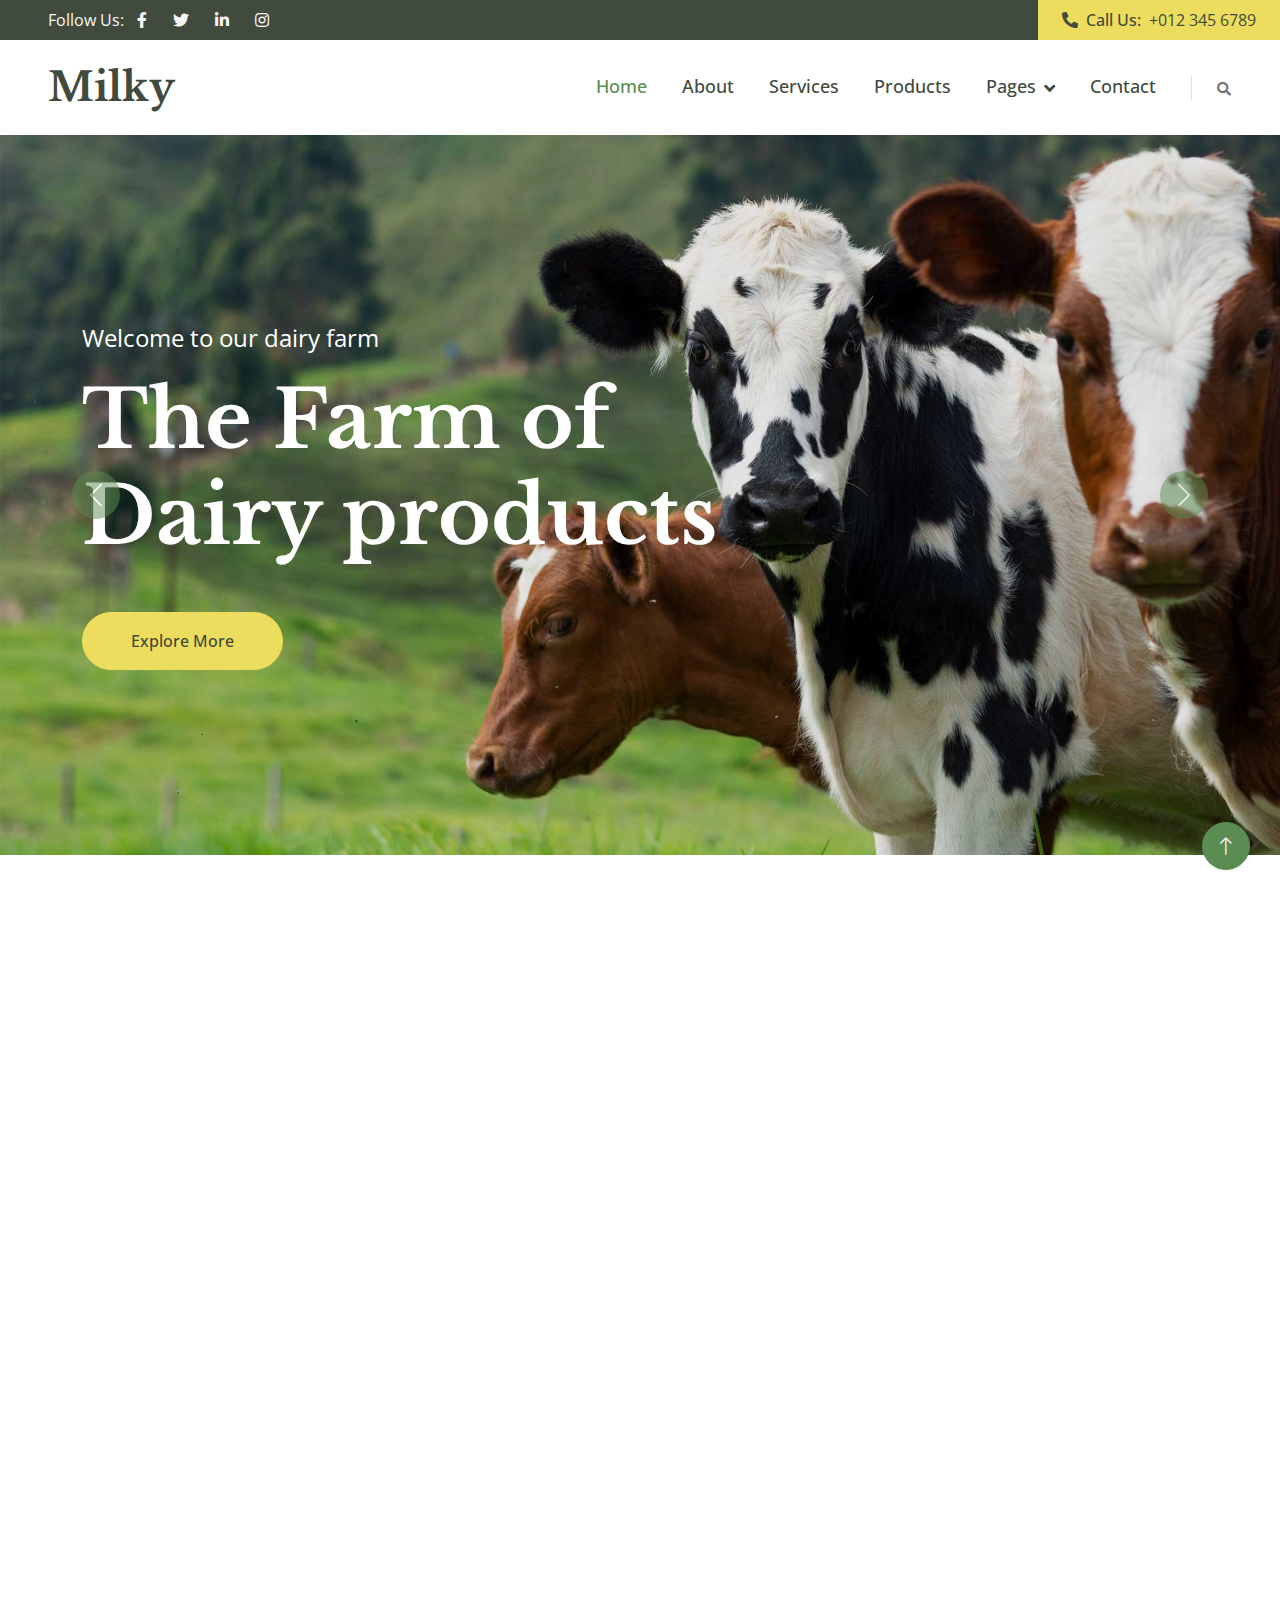
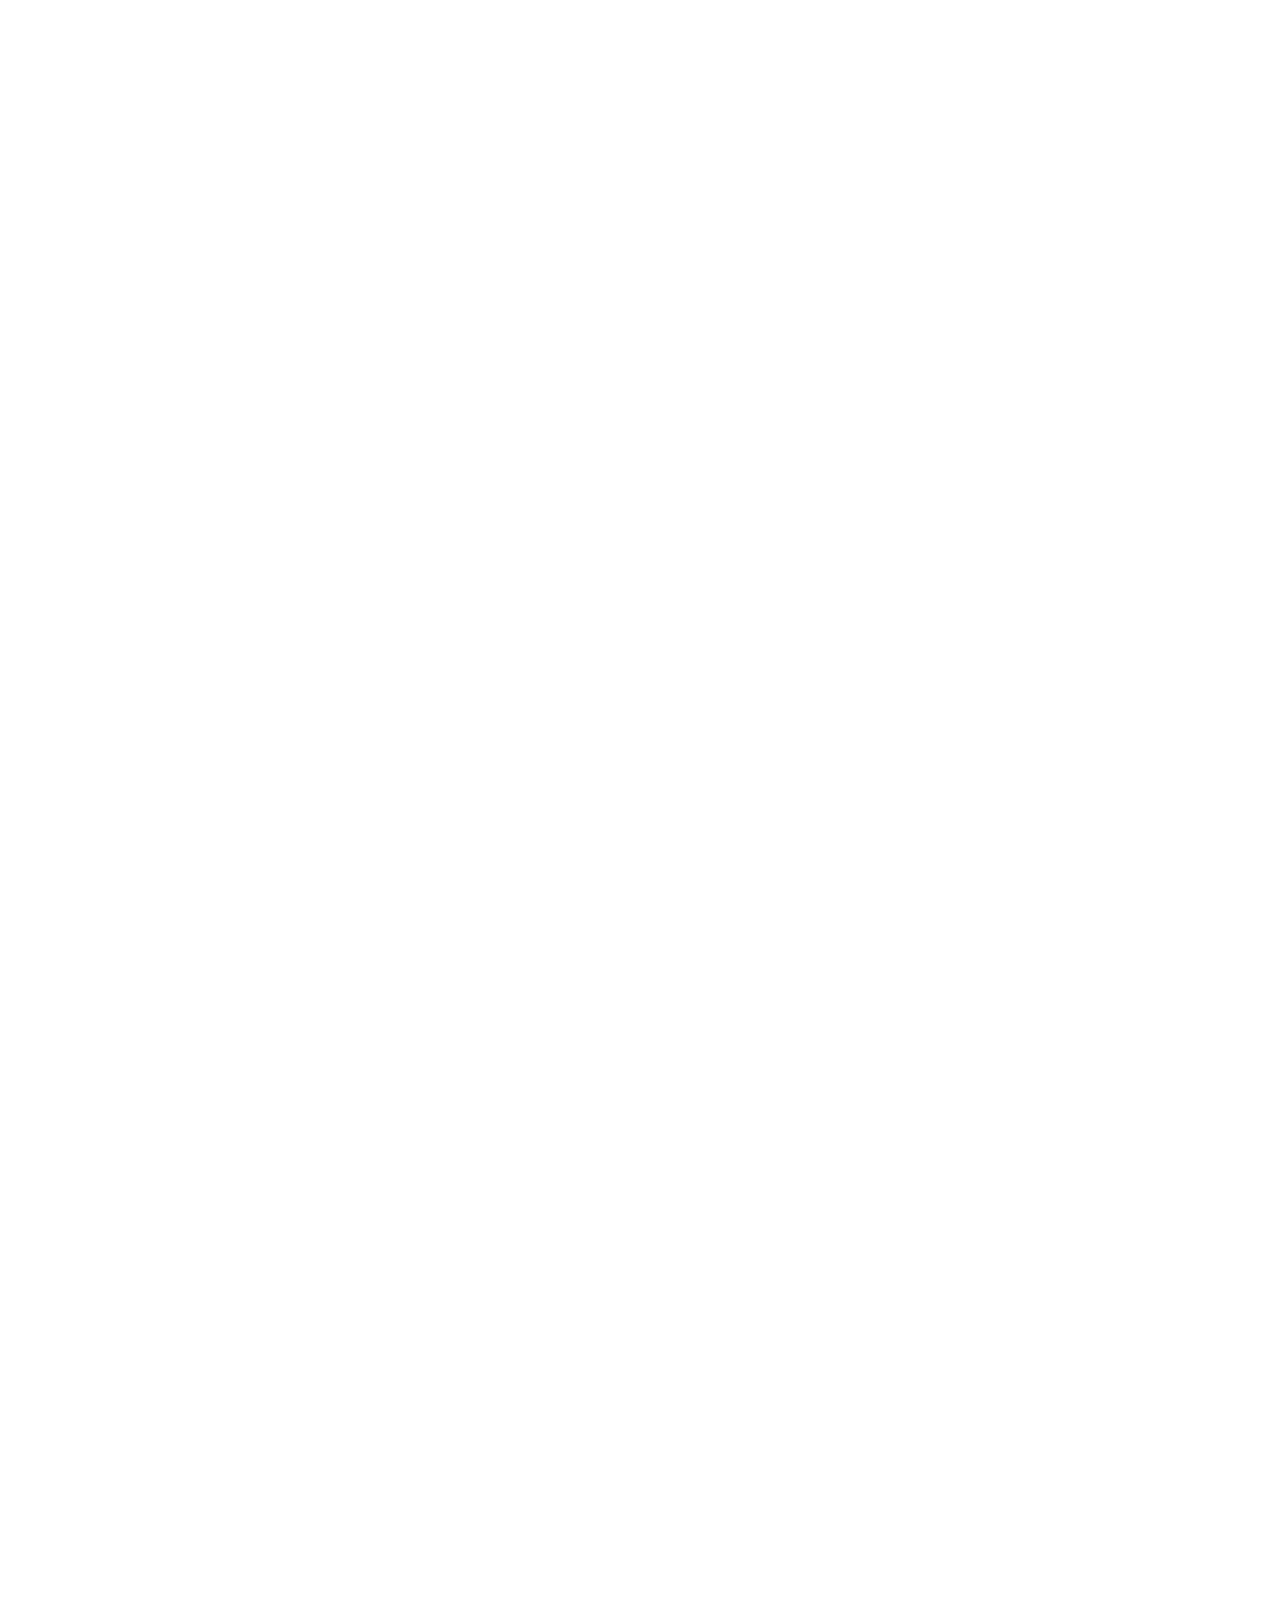
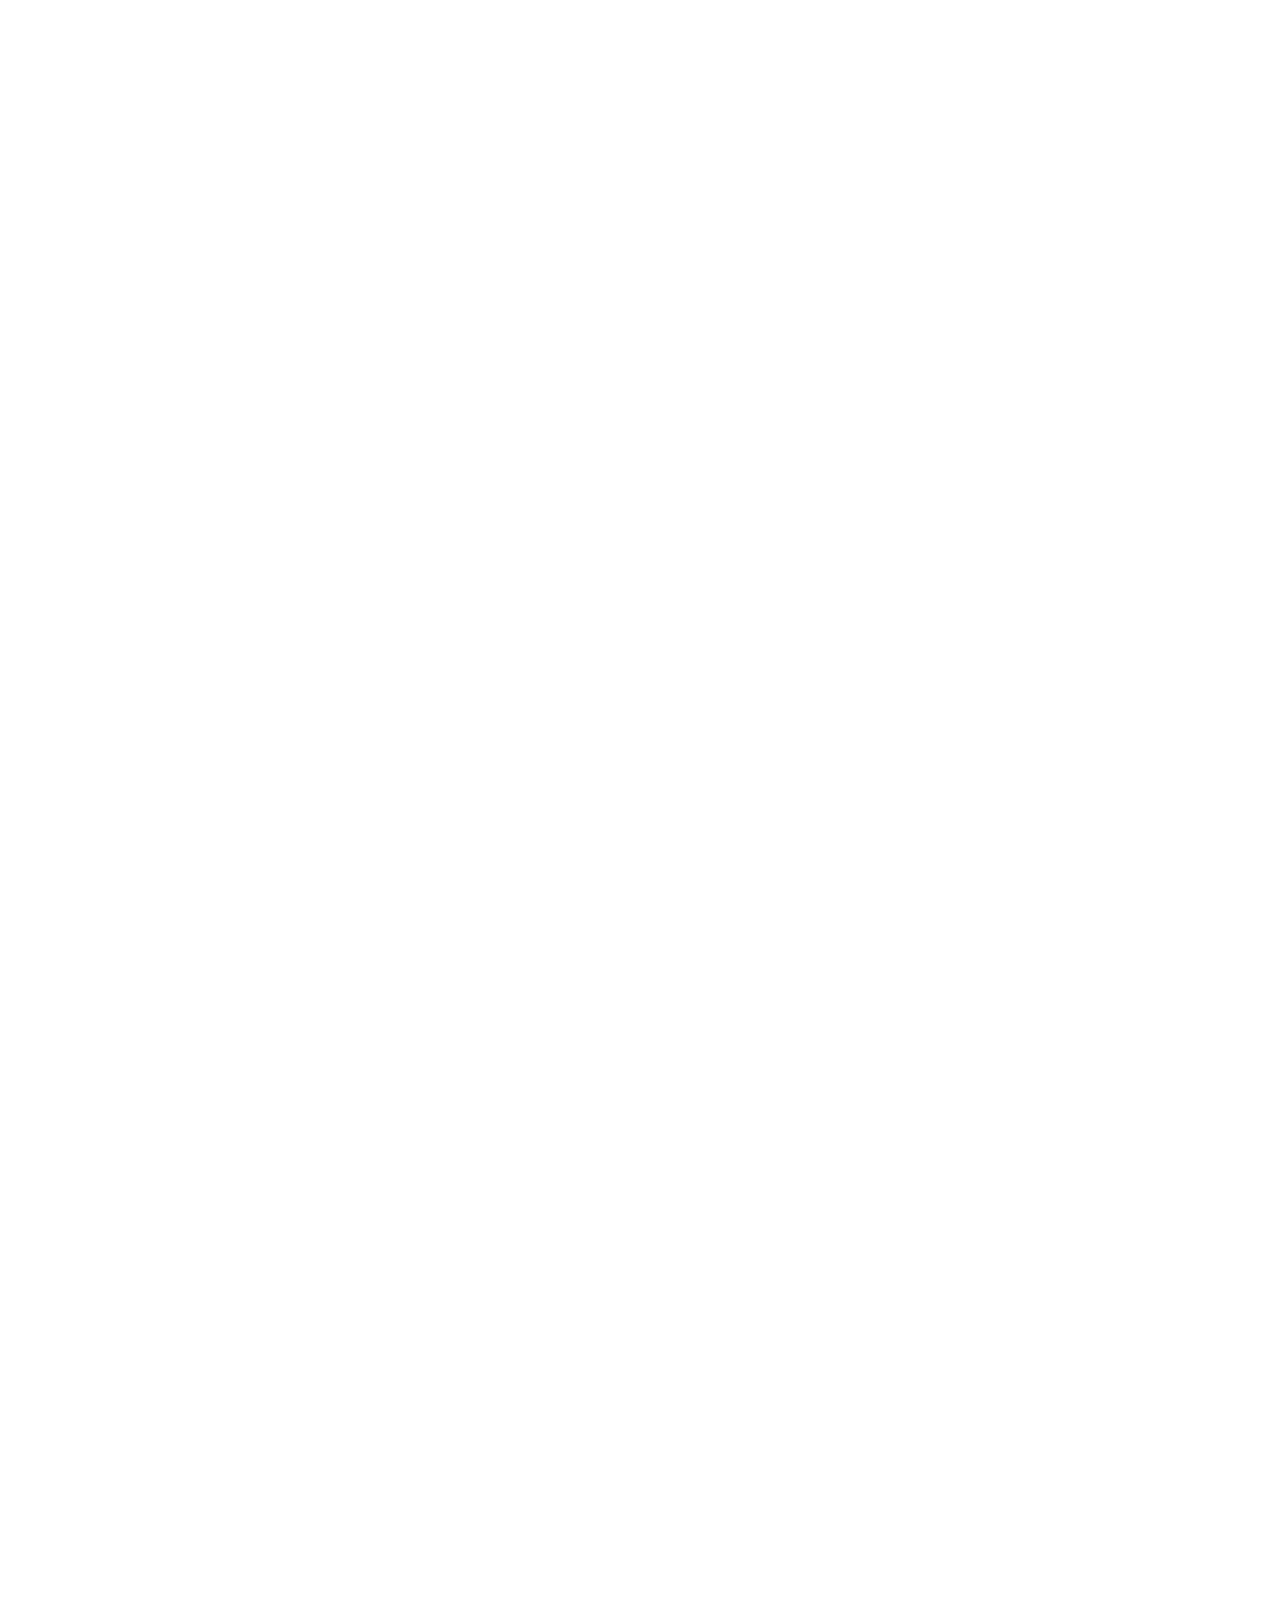
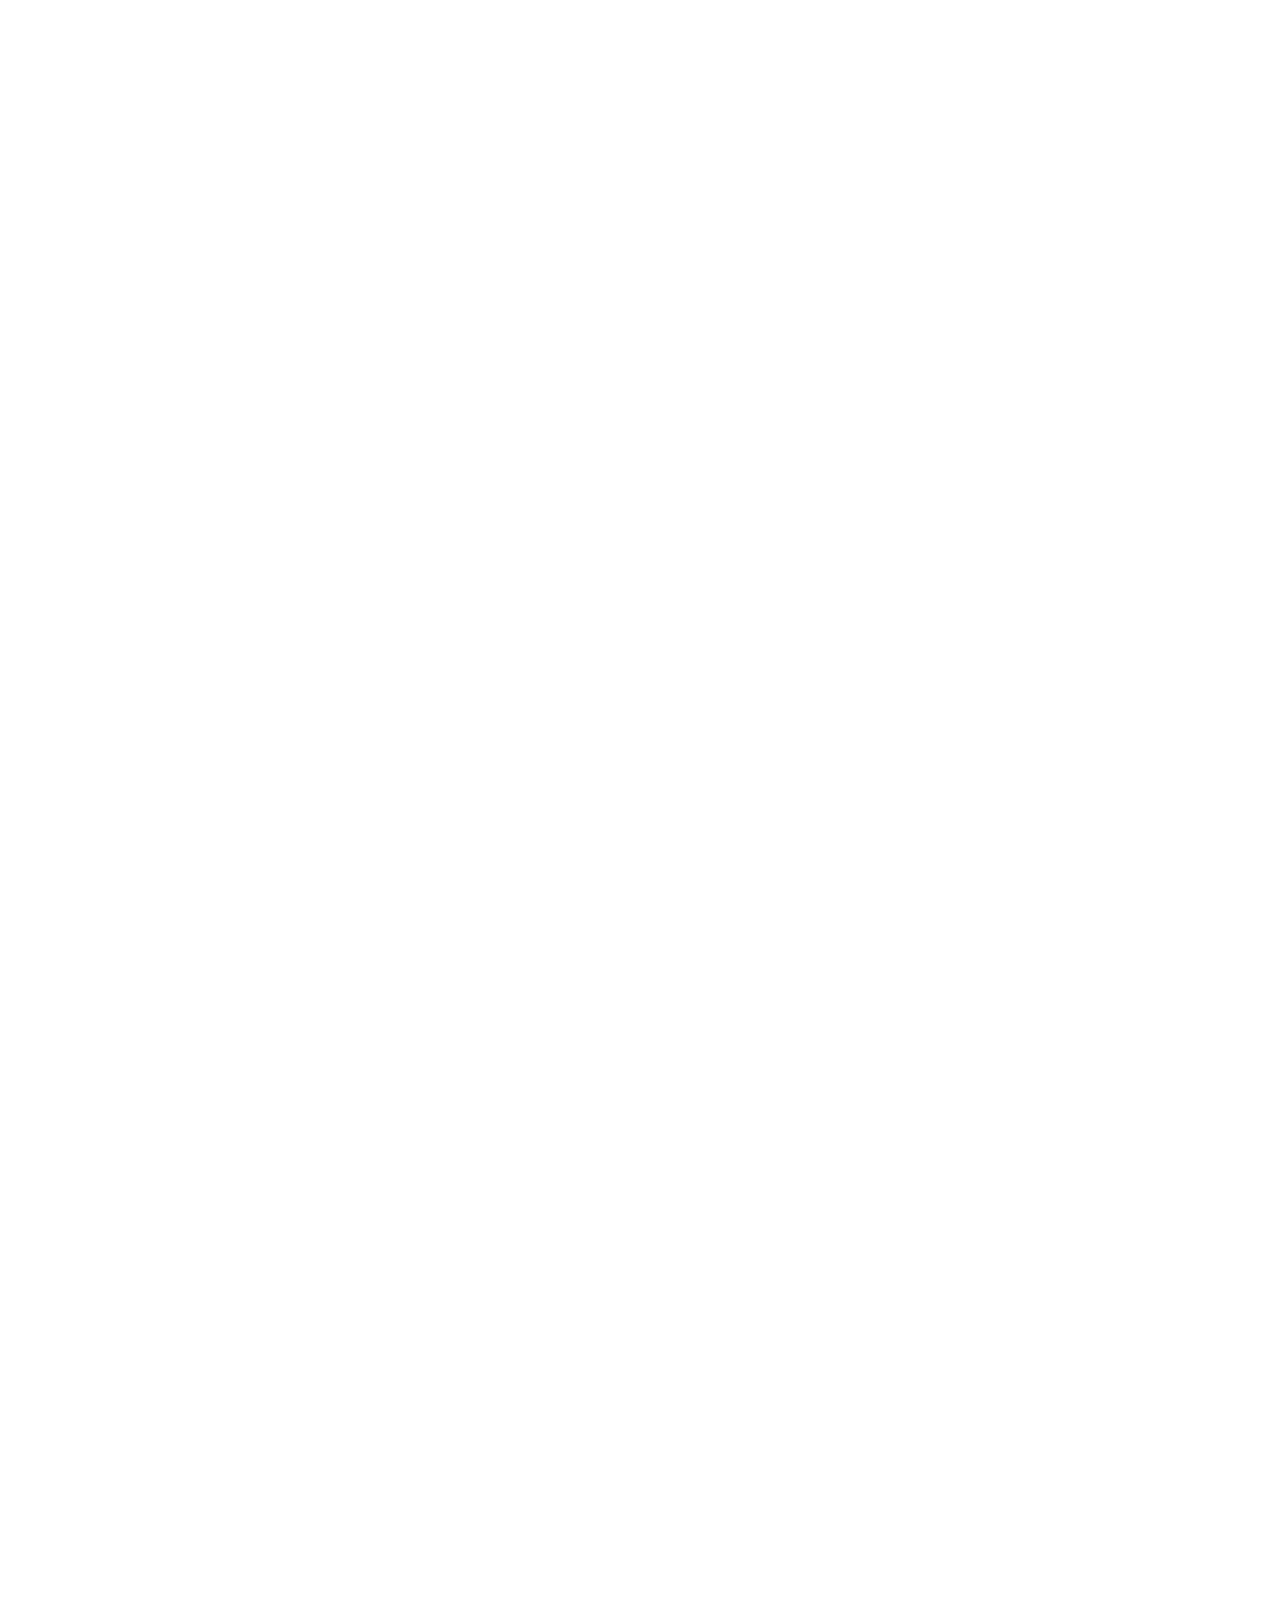
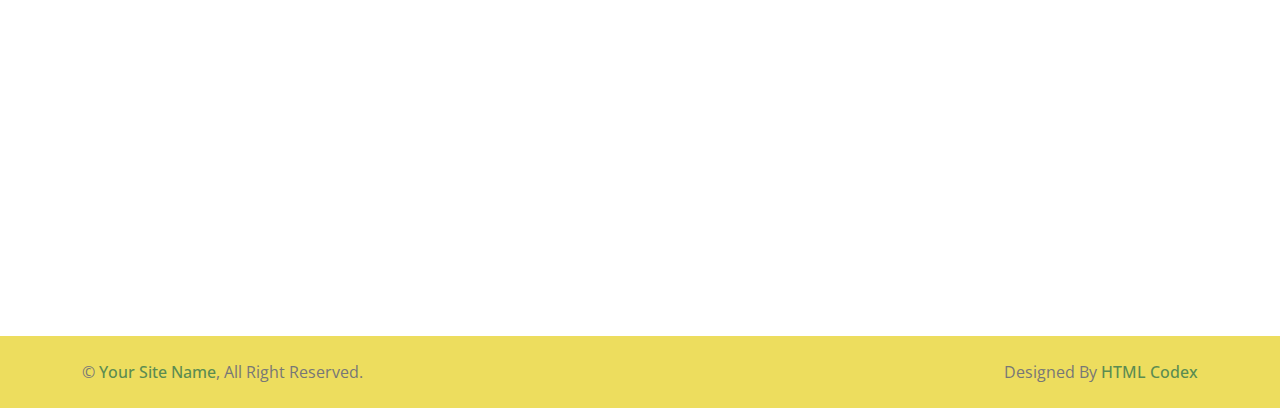
==== index.html @ a538cbe5 "Added all pages" ====
<!DOCTYPE html>
<html lang="en">

<head>
    <meta charset="utf-8">
    <title>Milky - Dairy Website Template</title>
    <meta content="width=device-width, initial-scale=1.0" name="viewport">
    <meta content="" name="keywords">
    <meta content="" name="description">

    <!-- Favicon -->
    <link href="img/favicon.ico" rel="icon">

    <!-- Google Web Fonts -->
    <link rel="preconnect" href="https://fonts.googleapis.com">
    <link rel="preconnect" href="https://fonts.gstatic.com" crossorigin>
    <link href="https://fonts.googleapis.com/css2?family=Libre+Baskerville:wght@700&family=Open+Sans:wght@400;500;600&display=swap" rel="stylesheet">   

    <!-- Icon Font Stylesheet -->
    <link href="https://cdnjs.cloudflare.com/ajax/libs/font-awesome/5.10.0/css/all.min.css" rel="stylesheet">
    <link href="https://cdn.jsdelivr.net/npm/bootstrap-icons@1.4.1/font/bootstrap-icons.css" rel="stylesheet">

    <!-- Libraries Stylesheet -->
    <link href="lib/animate/animate.min.css" rel="stylesheet">
    <link href="lib/owlcarousel/assets/owl.carousel.min.css" rel="stylesheet">
    <link href="lib/lightbox/css/lightbox.min.css" rel="stylesheet">

    <!-- Customized Bootstrap Stylesheet -->
    <link href="css/bootstrap.min.css" rel="stylesheet">

    <!-- Template Stylesheet -->
    <link href="css/style.css" rel="stylesheet">
</head>

<body>
    <!-- Spinner Start -->
    <div id="spinner" class="show bg-white position-fixed translate-middle w-100 vh-100 top-50 start-50 d-flex align-items-center justify-content-center">
        <div class="spinner-border text-primary" role="status" style="width: 3rem; height: 3rem;"></div>
    </div>
    <!-- Spinner End -->


    <!-- Topbar Start -->
    <div class="container-fluid bg-dark px-0">
        <div class="row g-0 d-none d-lg-flex">
            <div class="col-lg-6 ps-5 text-start">
                <div class="h-100 d-inline-flex align-items-center text-light">
                    <span>Follow Us:</span>
                    <a class="btn btn-link text-light" href=""><i class="fab fa-facebook-f"></i></a>
                    <a class="btn btn-link text-light" href=""><i class="fab fa-twitter"></i></a>
                    <a class="btn btn-link text-light" href=""><i class="fab fa-linkedin-in"></i></a>
                    <a class="btn btn-link text-light" href=""><i class="fab fa-instagram"></i></a>
                </div>
            </div>
            <div class="col-lg-6 text-end">
                <div class="h-100 bg-secondary d-inline-flex align-items-center text-dark py-2 px-4">
                    <span class="me-2 fw-semi-bold"><i class="fa fa-phone-alt me-2"></i>Call Us:</span>
                    <span>+012 345 6789</span>
                </div>
            </div>
        </div>
    </div>
    <!-- Topbar End -->


    <!-- Navbar Start -->
    <nav class="navbar navbar-expand-lg bg-white navbar-light sticky-top px-4 px-lg-5">
        <a href="index.html" class="navbar-brand d-flex align-items-center">
            <h1 class="m-0">Milky</h1>
        </a>
        <button type="button" class="navbar-toggler me-0" data-bs-toggle="collapse" data-bs-target="#navbarCollapse">
            <span class="navbar-toggler-icon"></span>
        </button>
        <div class="collapse navbar-collapse" id="navbarCollapse">
            <div class="navbar-nav ms-auto p-4 p-lg-0">
                <a href="index.html" class="nav-item nav-link active">Home</a>
                <a href="about.html" class="nav-item nav-link">About</a>
                <a href="service.html" class="nav-item nav-link">Services</a>
                <a href="product.html" class="nav-item nav-link">Products</a>
                <div class="nav-item dropdown">
                    <a href="#" class="nav-link dropdown-toggle" data-bs-toggle="dropdown">Pages</a>
                    <div class="dropdown-menu bg-light m-0">
                        <a href="gallery.html" class="dropdown-item">Gallery</a>
                        <a href="feature.html" class="dropdown-item">Features</a>
                        <a href="team.html" class="dropdown-item">Our Team</a>
                        <a href="testimonial.html" class="dropdown-item">Testimonial</a>
                        <a href="404.html" class="dropdown-item">404 Page</a>
                    </div>
                </div>
                <a href="contact.html" class="nav-item nav-link">Contact</a>
            </div>
            <div class="border-start ps-4 d-none d-lg-block">
                <button type="button" class="btn btn-sm p-0"><i class="fa fa-search"></i></button>
            </div>
        </div>
    </nav>
    <!-- Navbar End -->


    <!-- Carousel Start -->
    <div class="container-fluid px-0 mb-5">
        <div id="header-carousel" class="carousel slide" data-bs-ride="carousel">
            <div class="carousel-inner">
                <div class="carousel-item active">
                    <img class="w-100" src="img/carousel-1.jpg" alt="Image">
                    <div class="carousel-caption">
                        <div class="container">
                            <div class="row justify-content-start">
                                <div class="col-lg-8 text-start">
                                    <p class="fs-4 text-white">Welcome to our dairy farm</p>
                                    <h1 class="display-1 text-white mb-5 animated slideInRight">The Farm of Dairy products</h1>
                                    <a href="" class="btn btn-secondary rounded-pill py-3 px-5 animated slideInRight">Explore More</a>
                                </div>
                            </div>
                        </div>
                    </div>
                </div>
                <div class="carousel-item">
                    <img class="w-100" src="img/carousel-2.jpg" alt="Image">
                    <div class="carousel-caption">
                        <div class="container">
                            <div class="row justify-content-end">
                                <div class="col-lg-8 text-end">
                                    <p class="fs-4 text-white">Welcome to our dairy farm</p>
                                    <h1 class="display-1 text-white mb-5 animated slideInRight">Best Organic Dairy Products</h1>
                                    <a href="" class="btn btn-secondary rounded-pill py-3 px-5 animated slideInLeft">Explore More</a>
                                </div>
                            </div>
                        </div>
                    </div>
                </div>
            </div>
            <button class="carousel-control-prev" type="button" data-bs-target="#header-carousel"
                data-bs-slide="prev">
                <span class="carousel-control-prev-icon" aria-hidden="true"></span>
                <span class="visually-hidden">Previous</span>
            </button>
            <button class="carousel-control-next" type="button" data-bs-target="#header-carousel"
                data-bs-slide="next">
                <span class="carousel-control-next-icon" aria-hidden="true"></span>
                <span class="visually-hidden">Next</span>
            </button>
        </div>
    </div>
    <!-- Carousel End -->


    <!-- About Start -->
    <div class="container-xxl py-5">
        <div class="container">
            <div class="row g-5 align-items-end">
                <div class="col-lg-6">
                    <div class="row g-2">
                        <div class="col-6 position-relative wow fadeIn" data-wow-delay="0.7s">
                            <div class="about-experience bg-secondary rounded">
                                <h1 class="display-1 mb-0">25</h1>
                                <small class="fs-5 fw-bold">Years Experience</small>
                            </div>
                        </div>
                        <div class="col-6 wow fadeIn" data-wow-delay="0.1s">
                            <img class="img-fluid rounded" src="img/service-1.jpg">
                        </div>
                        <div class="col-6 wow fadeIn" data-wow-delay="0.3s">
                            <img class="img-fluid rounded" src="img/service-2.jpg">
                        </div>
                        <div class="col-6 wow fadeIn" data-wow-delay="0.5s">
                            <img class="img-fluid rounded" src="img/service-3.jpg">
                        </div>
                    </div>
                </div>
                <div class="col-lg-6 wow fadeIn" data-wow-delay="0.5s">
                    <p class="section-title bg-white text-start text-primary pe-3">About Us</p>
                    <h1 class="mb-4">Know About Our Dairy Farm & Our History</h1>
                    <p class="mb-4">Tempor erat elitr rebum at clita. Diam dolor diam ipsum sit. Aliqu diam amet diam et eos. Clita erat ipsum et lorem et sit, sed stet lorem sit clita duo justo magna dolore erat amet</p>
                    <div class="row g-5 pt-2 mb-5">
                        <div class="col-sm-6">
                            <img class="img-fluid mb-4" src="img/service.png" alt="">
                            <h5 class="mb-3">Dedicated Services</h5>
                            <span>Clita erat ipsum et lorem et sit, sed stet lorem sit clita</span>
                        </div>
                        <div class="col-sm-6">
                            <img class="img-fluid mb-4" src="img/product.png" alt="">
                            <h5 class="mb-3">Organic Products</h5>
                            <span>Clita erat ipsum et lorem et sit, sed stet lorem sit clita</span>
                        </div>
                    </div>
                    <a class="btn btn-secondary rounded-pill py-3 px-5" href="">Explore More</a>
                </div>
            </div>
        </div>
    </div>
    <!-- About End -->


    <!-- Features Start -->
    <div class="container-xxl py-5">
        <div class="container">
            <div class="row g-5 align-items-center">
                <div class="col-lg-6 wow fadeInUp" data-wow-delay="0.1s">
                    <p class="section-title bg-white text-start text-primary pe-3">Why Us!</p>
                    <h1 class="mb-4">Few Reasons Why People Choosing Us!</h1>
                    <p class="mb-4">Tempor erat elitr rebum at clita. Diam dolor diam ipsum sit. Aliqu diam amet diam et eos. Clita erat ipsum et lorem et sit, sed stet lorem sit clita duo justo magna dolore erat amet</p>
                    <p><i class="fa fa-check text-primary me-3"></i>Justo magna erat amet</p>
                    <p><i class="fa fa-check text-primary me-3"></i>Aliqu diam amet diam et eos</p>
                    <p><i class="fa fa-check text-primary me-3"></i>Clita erat ipsum et lorem et sit</p>
                    <a class="btn btn-secondary rounded-pill py-3 px-5 mt-3" href="">Explore More</a>
                </div>
                <div class="col-lg-6">
                    <div class="rounded overflow-hidden">
                        <div class="row g-0">
                            <div class="col-sm-6 wow fadeIn" data-wow-delay="0.1s">
                                <div class="text-center bg-primary py-5 px-4">
                                    <img class="img-fluid mb-4" src="img/experience.png" alt="">
                                    <h1 class="display-6 text-white" data-toggle="counter-up">25</h1>
                                    <span class="fs-5 fw-semi-bold text-secondary">Years Experience</span>
                                </div>
                            </div>
                            <div class="col-sm-6 wow fadeIn" data-wow-delay="0.3s">
                                <div class="text-center bg-secondary py-5 px-4">
                                    <img class="img-fluid mb-4" src="img/award.png" alt="">
                                    <h1 class="display-6" data-toggle="counter-up">183</h1>
                                    <span class="fs-5 fw-semi-bold text-primary">Award Winning</span>
                                </div>
                            </div>
                            <div class="col-sm-6 wow fadeIn" data-wow-delay="0.5s">
                                <div class="text-center bg-secondary py-5 px-4">
                                    <img class="img-fluid mb-4" src="img/animal.png" alt="">
                                    <h1 class="display-6" data-toggle="counter-up">2619</h1>
                                    <span class="fs-5 fw-semi-bold text-primary">Total Animals</span>
                                </div>
                            </div>
                            <div class="col-sm-6 wow fadeIn" data-wow-delay="0.7s">
                                <div class="text-center bg-primary py-5 px-4">
                                    <img class="img-fluid mb-4" src="img/client.png" alt="">
                                    <h1 class="display-6 text-white" data-toggle="counter-up">51940</h1>
                                    <span class="fs-5 fw-semi-bold text-secondary">Happy Clients</span>
                                </div>
                            </div>
                        </div>
                    </div>
                </div>
            </div>
        </div>
    </div>
    <!-- Features End -->


    <!-- Banner Start -->
    <div class="container-fluid banner my-5 py-5" data-parallax="scroll" data-image-src="img/banner.jpg">
        <div class="container py-5">
            <div class="row g-5">
                <div class="col-lg-6 wow fadeIn" data-wow-delay="0.3s">
                    <div class="row g-4 align-items-center">
                        <div class="col-sm-4">
                            <img class="img-fluid rounded" src="img/banner-1.jpg" alt="">
                        </div>
                        <div class="col-sm-8">
                            <h2 class="text-white mb-3">We Sell Best Dairy Products</h2>
                            <p class="text-white mb-4">Clita erat ipsum et lorem et sit, sed stet lorem sit clita duo justo magna dolore erat amet</p>
                            <a class="btn btn-secondary rounded-pill py-2 px-4" href="">Read More</a>
                        </div>
                    </div>
                </div>
                <div class="col-lg-6 wow fadeIn" data-wow-delay="0.5s">
                    <div class="row g-4 align-items-center">
                        <div class="col-sm-4">
                            <img class="img-fluid rounded" src="img/banner-2.jpg" alt="">
                        </div>
                        <div class="col-sm-8">
                            <h2 class="text-white mb-3">We Deliver Fresh Mild Worldwide</h2>
                            <p class="text-white mb-4">Clita erat ipsum et lorem et sit, sed stet lorem sit clita duo justo magna dolore erat amet</p>
                            <a class="btn btn-secondary rounded-pill py-2 px-4" href="">Read More</a>
                        </div>
                    </div>
                </div>
            </div>
        </div>
    </div>
    <!-- Banner End -->


    <!-- Service Start -->
    <div class="container-xxl py-5">
        <div class="container">
            <div class="text-center mx-auto pb-4 wow fadeInUp" data-wow-delay="0.1s" style="max-width: 500px;">
                <p class="section-title bg-white text-center text-primary px-3">Our Services</p>
                <h1 class="mb-5">Services That We Offer For Entrepreneurs</h1>
            </div>
            <div class="row gy-5 gx-4">
                <div class="col-lg-4 col-md-6 pt-5 wow fadeInUp" data-wow-delay="0.1s">
                    <div class="service-item d-flex h-100">
                        <div class="service-img">
                            <img class="img-fluid" src="img/service-1.jpg" alt="">
                        </div>
                        <div class="service-text p-5 pt-0">
                            <div class="service-icon">
                                <img class="img-fluid rounded-circle" src="img/service-1.jpg" alt="">
                            </div>
                            <h5 class="mb-3">Best Animal Selection</h4>
                            <p class="mb-4">Erat ipsum justo amet duo et elitr dolor, est duo duo eos lorem sed diam stet diam sed stet.</p>
                            <a class="btn btn-square rounded-circle" href=""><i class="bi bi-chevron-double-right"></i></a>
                        </div>
                    </div>
                </div>
                <div class="col-lg-4 col-md-6 pt-5 wow fadeInUp" data-wow-delay="0.3s">
                    <div class="service-item d-flex h-100">
                        <div class="service-img">
                            <img class="img-fluid" src="img/service-2.jpg" alt="">
                        </div>
                        <div class="service-text p-5 pt-0">
                            <div class="service-icon">
                                <img class="img-fluid rounded-circle" src="img/service-2.jpg" alt="">
                            </div>
                            <h5 class="mb-3">Breeding & Veterinary</h5>
                            <p class="mb-4">Erat ipsum justo amet duo et elitr dolor, est duo duo eos lorem sed diam stet diam sed stet.</p>
                            <a class="btn btn-square rounded-circle" href=""><i class="bi bi-chevron-double-right"></i></a>
                        </div>
                    </div>
                </div>
                <div class="col-lg-4 col-md-6 pt-5 wow fadeInUp" data-wow-delay="0.5s">
                    <div class="service-item d-flex h-100">
                        <div class="service-img">
                            <img class="img-fluid" src="img/service-3.jpg" alt="">
                        </div>
                        <div class="service-text p-5 pt-0">
                            <div class="service-icon">
                                <img class="img-fluid rounded-circle" src="img/service-3.jpg" alt="">
                            </div>
                            <h5 class="mb-3">Care & Milking</h5>
                            <p class="mb-4">Erat ipsum justo amet duo et elitr dolor, est duo duo eos lorem sed diam stet diam sed stet.</p>
                            <a class="btn btn-square rounded-circle" href=""><i class="bi bi-chevron-double-right"></i></a>
                        </div>
                    </div>
                </div>
            </div>
        </div>
    </div>
    <!-- Service End -->


    <!-- Gallery Start -->
    <div class="container-xxl py-5 px-0">
        <div class="row g-0">
            <div class="col-lg-3 col-md-6 wow fadeInUp" data-wow-delay="0.1s">
                <div class="row g-0">
                    <div class="col-12">
                        <a class="d-block" href="img/gallery-5.jpg" data-lightbox="gallery">
                            <img class="img-fluid" src="img/gallery-5.jpg" alt="">
                        </a>
                    </div>
                    <div class="col-12">
                        <a class="d-block" href="img/gallery-1.jpg" data-lightbox="gallery">
                            <img class="img-fluid" src="img/gallery-1.jpg" alt="">
                        </a>
                    </div>
                </div>
            </div>
            <div class="col-lg-3 col-md-6 wow fadeInUp" data-wow-delay="0.3s">
                <div class="row g-0">
                    <div class="col-12">
                        <a class="d-block" href="img/gallery-2.jpg" data-lightbox="gallery">
                            <img class="img-fluid" src="img/gallery-2.jpg" alt="">
                        </a>
                    </div>
                    <div class="col-12">
                        <a class="d-block" href="img/gallery-6.jpg" data-lightbox="gallery">
                            <img class="img-fluid" src="img/gallery-6.jpg" alt="">
                        </a>
                    </div>
                </div>
            </div>
            <div class="col-lg-3 col-md-6 wow fadeInUp" data-wow-delay="0.5s">
                <div class="row g-0">
                    <div class="col-12">
                        <a class="d-block" href="img/gallery-7.jpg" data-lightbox="gallery">
                            <img class="img-fluid" src="img/gallery-7.jpg" alt="">
                        </a>
                    </div>
                    <div class="col-12">
                        <a class="d-block" href="img/gallery-3.jpg" data-lightbox="gallery">
                            <img class="img-fluid" src="img/gallery-3.jpg" alt="">
                        </a>
                    </div>
                </div>
            </div>
            <div class="col-lg-3 col-md-6 wow fadeInUp" data-wow-delay="0.7s">
                <div class="row g-0">
                    <div class="col-12">
                        <a class="d-block" href="img/gallery-4.jpg" data-lightbox="gallery">
                            <img class="img-fluid" src="img/gallery-4.jpg" alt="">
                        </a>
                    </div>
                    <div class="col-12">
                        <a class="d-block" href="img/gallery-8.jpg" data-lightbox="gallery">
                            <img class="img-fluid" src="img/gallery-8.jpg" alt="">
                        </a>
                    </div>
                </div>
            </div>
        </div>
    </div>
    <!-- Gallery End -->


    <!-- Product Start -->
    <div class="container-xxl py-5">
        <div class="container">
            <div class="text-center mx-auto wow fadeInUp" data-wow-delay="0.1s" style="max-width: 500px;">
                <p class="section-title bg-white text-center text-primary px-3">Our Products</p>
                <h1 class="mb-5">Our Dairy Products For Healthy Living</h1>
            </div>
            <div class="row gx-4">
                <div class="col-md-6 col-lg-4 col-xl-3 wow fadeInUp" data-wow-delay="0.1s">
                    <div class="product-item">
                        <div class="position-relative">
                            <img class="img-fluid" src="img/product-1.jpg" alt="">
                            <div class="product-overlay">
                                <a class="btn btn-square btn-secondary rounded-circle m-1" href=""><i class="bi bi-link"></i></a>
                                <a class="btn btn-square btn-secondary rounded-circle m-1" href=""><i class="bi bi-cart"></i></a>
                            </div>
                        </div>
                        <div class="text-center p-4">
                            <a class="d-block h5" href="">Pure Milk</a>
                            <span class="text-primary me-1">$19.00</span>
                            <span class="text-decoration-line-through">$29.00</span>
                        </div>
                    </div>
                </div>
                <div class="col-md-6 col-lg-4 col-xl-3 wow fadeInUp" data-wow-delay="0.3s">
                    <div class="product-item">
                        <div class="position-relative">
                            <img class="img-fluid" src="img/product-2.jpg" alt="">
                            <div class="product-overlay">
                                <a class="btn btn-square btn-secondary rounded-circle m-1" href=""><i class="bi bi-link"></i></a>
                                <a class="btn btn-square btn-secondary rounded-circle m-1" href=""><i class="bi bi-cart"></i></a>
                            </div>
                        </div>
                        <div class="text-center p-4">
                            <a class="d-block h5" href="">Fresh Meat</a>
                            <span class="text-primary me-1">$19.00</span>
                            <span class="text-decoration-line-through">$29.00</span>
                        </div>
                    </div>
                </div>
                <div class="col-md-6 col-lg-4 col-xl-3 wow fadeInUp" data-wow-delay="0.5s">
                    <div class="product-item">
                        <div class="position-relative">
                            <img class="img-fluid" src="img/product-3.jpg" alt="">
                            <div class="product-overlay">
                                <a class="btn btn-square btn-secondary rounded-circle m-1" href=""><i class="bi bi-link"></i></a>
                                <a class="btn btn-square btn-secondary rounded-circle m-1" href=""><i class="bi bi-cart"></i></a>
                            </div>
                        </div>
                        <div class="text-center p-4">
                            <a class="d-block h5" href="">Dairy Products</a>
                            <span class="text-primary me-1">$19.00</span>
                            <span class="text-decoration-line-through">$29.00</span>
                        </div>
                    </div>
                </div>
                <div class="col-md-6 col-lg-4 col-xl-3 wow fadeInUp" data-wow-delay="0.7s">
                    <div class="product-item">
                        <div class="position-relative">
                            <img class="img-fluid" src="img/product-4.jpg" alt="">
                            <div class="product-overlay">
                                <a class="btn btn-square btn-secondary rounded-circle m-1" href=""><i class="bi bi-link"></i></a>
                                <a class="btn btn-square btn-secondary rounded-circle m-1" href=""><i class="bi bi-cart"></i></a>
                            </div>
                        </div>
                        <div class="text-center p-4">
                            <a class="d-block h5" href="">Organic Food</a>
                            <span class="text-primary me-1">$19.00</span>
                            <span class="text-decoration-line-through">$29.00</span>
                        </div>
                    </div>
                </div>
            </div>
        </div>
    </div>
    <!-- Product End -->


    <!-- Team Start -->
    <div class="container-xxl py-5">
        <div class="container">
            <div class="text-center mx-auto wow fadeInUp" data-wow-delay="0.1s" style="max-width: 500px;">
                <p class="section-title bg-white text-center text-primary px-3">Our Team</p>
                <h1 class="mb-5">Experienced Team Members</h1>
            </div>
            <div class="row g-4">
                <div class="col-lg-4 col-md-6 wow fadeInUp" data-wow-delay="0.1s">
                    <div class="team-item rounded p-4">
                        <img class="img-fluid rounded mb-4" src="img/team-1.jpg" alt="">
                        <h5>Adam Crew</h5>
                        <p class="text-primary">Founder</p>
                        <div class="d-flex justify-content-center">
                            <a class="btn btn-square btn-outline-secondary rounded-circle mx-1" href=""><i class="fab fa-facebook-f"></i></a>
                            <a class="btn btn-square btn-outline-secondary rounded-circle mx-1" href=""><i class="fab fa-twitter"></i></a>
                            <a class="btn btn-square btn-outline-secondary rounded-circle mx-1" href=""><i class="fab fa-instagram"></i></a>
                        </div>
                    </div>
                </div>
                <div class="col-lg-4 col-md-6 wow fadeInUp" data-wow-delay="0.3s">
                    <div class="team-item rounded p-4">
                        <img class="img-fluid rounded mb-4" src="img/team-2.jpg" alt="">
                        <h5>Doris Jordan</h5>
                        <p class="text-primary">Veterinarian</p>
                        <div class="d-flex justify-content-center">
                            <a class="btn btn-square btn-outline-secondary rounded-circle mx-1" href=""><i class="fab fa-facebook-f"></i></a>
                            <a class="btn btn-square btn-outline-secondary rounded-circle mx-1" href=""><i class="fab fa-twitter"></i></a>
                            <a class="btn btn-square btn-outline-secondary rounded-circle mx-1" href=""><i class="fab fa-instagram"></i></a>
                        </div>
                    </div>
                </div>
                <div class="col-lg-4 col-md-6 wow fadeInUp" data-wow-delay="0.5s">
                    <div class="team-item rounded p-4">
                        <img class="img-fluid rounded mb-4" src="img/team-3.jpg" alt="">
                        <h5>Jack Dawson</h5>
                        <p class="text-primary">Farmer</p>
                        <div class="d-flex justify-content-center">
                            <a class="btn btn-square btn-outline-secondary rounded-circle mx-1" href=""><i class="fab fa-facebook-f"></i></a>
                            <a class="btn btn-square btn-outline-secondary rounded-circle mx-1" href=""><i class="fab fa-twitter"></i></a>
                            <a class="btn btn-square btn-outline-secondary rounded-circle mx-1" href=""><i class="fab fa-instagram"></i></a>
                        </div>
                    </div>
                </div>
            </div>
        </div>
    </div>
    <!-- Team End -->


    <!-- Testimonial Start -->
    <div class="container-xxl py-5">
        <div class="container">
            <div class="text-center mx-auto wow fadeInUp" data-wow-delay="0.1s" style="max-width: 500px;">
                <p class="section-title bg-white text-center text-primary px-3">Testimonial</p>
                <h1 class="mb-5">What People Say About Our Dairy Farm</h1>
            </div>
            <div class="row g-5 align-items-center">
                <div class="col-lg-5 wow fadeInUp" data-wow-delay="0.1s">
                    <div class="testimonial-img">
                        <img class="img-fluid animated pulse infinite" src="img/testimonial-1.jpg" alt="">
                        <img class="img-fluid animated pulse infinite" src="img/testimonial-2.jpg" alt="">
                        <img class="img-fluid animated pulse infinite" src="img/testimonial-3.jpg" alt="">
                        <img class="img-fluid animated pulse infinite" src="img/testimonial-4.jpg" alt="">
                    </div>
                </div>
                <div class="col-lg-7 wow fadeInUp" data-wow-delay="0.5s">
                    <div class="owl-carousel testimonial-carousel">
                        <div class="testimonial-item">
                            <img class="img-fluid mb-3" src="img/testimonial-1.jpg" alt="">
                            <p class="fs-5">Dolores sed duo clita tempor justo dolor et stet lorem kasd labore dolore lorem ipsum. At lorem lorem magna ut et, nonumy et labore et tempor diam tempor erat.</p>
                            <h5>Client Name</h5>
                            <span class="text-primary">Profession</span>
                        </div>
                        <div class="testimonial-item">
                            <img class="img-fluid mb-3" src="img/testimonial-2.jpg" alt="">
                            <p class="fs-5">Dolores sed duo clita tempor justo dolor et stet lorem kasd labore dolore lorem ipsum. At lorem lorem magna ut et, nonumy et labore et tempor diam tempor erat.</p>
                            <h5>Client Name</h5>
                            <span class="text-primary">Profession</span>
                        </div>
                        <div class="testimonial-item">
                            <img class="img-fluid mb-3" src="img/testimonial-3.jpg" alt="">
                            <p class="fs-5">Dolores sed duo clita tempor justo dolor et stet lorem kasd labore dolore lorem ipsum. At lorem lorem magna ut et, nonumy et labore et tempor diam tempor erat.</p>
                            <h5>Client Name</h5>
                            <span class="text-primary">Profession</span>
                        </div>
                        <div class="testimonial-item">
                            <img class="img-fluid mb-3" src="img/testimonial-4.jpg" alt="">
                            <p class="fs-5">Dolores sed duo clita tempor justo dolor et stet lorem kasd labore dolore lorem ipsum. At lorem lorem magna ut et, nonumy et labore et tempor diam tempor erat.</p>
                            <h5>Client Name</h5>
                            <span class="text-primary">Profession</span>
                        </div>
                    </div>
                </div>
            </div>
        </div>
    </div>
    <!-- Testimonial End -->


    <!-- Footer Start -->
    <div class="container-fluid bg-dark footer mt-5 py-5 wow fadeIn" data-wow-delay="0.1s">
        <div class="container py-5">
            <div class="row g-5">
                <div class="col-lg-3 col-md-6">
                    <h5 class="text-white mb-4">Our Office</h5>
                    <p class="mb-2"><i class="fa fa-map-marker-alt me-3"></i>123 Street, New York, USA</p>
                    <p class="mb-2"><i class="fa fa-phone-alt me-3"></i>+012 345 67890</p>
                    <p class="mb-2"><i class="fa fa-envelope me-3"></i>info@example.com</p>
                    <div class="d-flex pt-3">
                        <a class="btn btn-square btn-secondary rounded-circle me-2" href=""><i class="fab fa-twitter"></i></a>
                        <a class="btn btn-square btn-secondary rounded-circle me-2" href=""><i class="fab fa-facebook-f"></i></a>
                        <a class="btn btn-square btn-secondary rounded-circle me-2" href=""><i class="fab fa-youtube"></i></a>
                        <a class="btn btn-square btn-secondary rounded-circle me-2" href=""><i class="fab fa-linkedin-in"></i></a>
                    </div>
                </div>
                <div class="col-lg-3 col-md-6">
                    <h5 class="text-white mb-4">Quick Links</h5>
                    <a class="btn btn-link" href="">About Us</a>
                    <a class="btn btn-link" href="">Contact Us</a>
                    <a class="btn btn-link" href="">Our Services</a>
                    <a class="btn btn-link" href="">Terms & Condition</a>
                    <a class="btn btn-link" href="">Support</a>
                </div>
                <div class="col-lg-3 col-md-6">
                    <h5 class="text-white mb-4">Business Hours</h5>
                    <p class="mb-1">Monday - Friday</p>
                    <h6 class="text-light">09:00 am - 07:00 pm</h6>
                    <p class="mb-1">Saturday</p>
                    <h6 class="text-light">09:00 am - 12:00 pm</h6>
                    <p class="mb-1">Sunday</p>
                    <h6 class="text-light">Closed</h6>
                </div>
                <div class="col-lg-3 col-md-6">
                    <h5 class="text-white mb-4">Newsletter</h5>
                    <p>Dolor amet sit justo amet elitr clita ipsum elitr est.</p>
                    <div class="position-relative w-100">
                        <input class="form-control bg-transparent w-100 py-3 ps-4 pe-5" type="text" placeholder="Your email">
                        <button type="button" class="btn btn-secondary py-2 position-absolute top-0 end-0 mt-2 me-2">SignUp</button>
                    </div>
                </div>
            </div>
        </div>
    </div>
    <!-- Footer End -->


    <!-- Copyright Start -->
    <div class="container-fluid bg-secondary text-body copyright py-4">
        <div class="container">
            <div class="row">
                <div class="col-md-6 text-center text-md-start mb-3 mb-md-0">
                    &copy; <a class="fw-semi-bold" href="#">Your Site Name</a>, All Right Reserved.
                </div>
                <div class="col-md-6 text-center text-md-end">
                    <!--/*** This template is free as long as you keep the footer author’s credit link/attribution link/backlink. If you'd like to use the template without the footer author’s credit link/attribution link/backlink, you can purchase the Credit Removal License from "https://htmlcodex.com/credit-removal". Thank you for your support. ***/-->
                    Designed By <a class="fw-semi-bold" href="https://htmlcodex.com">HTML Codex</a>
                </div>
            </div>
        </div>
    </div>
    <!-- Copyright End -->


    <!-- Back to Top -->
    <a href="#" class="btn btn-lg btn-primary btn-lg-square rounded-circle back-to-top"><i class="bi bi-arrow-up"></i></a>


    <!-- JavaScript Libraries -->
    <script src="https://code.jquery.com/jquery-3.4.1.min.js"></script>
    <script src="https://cdn.jsdelivr.net/npm/bootstrap@5.0.0/dist/js/bootstrap.bundle.min.js"></script>
    <script src="lib/wow/wow.min.js"></script>
    <script src="lib/easing/easing.min.js"></script>
    <script src="lib/waypoints/waypoints.min.js"></script>
    <script src="lib/owlcarousel/owl.carousel.min.js"></script>
    <script src="lib/counterup/counterup.min.js"></script>
    <script src="lib/parallax/parallax.min.js"></script>
    <script src="lib/lightbox/js/lightbox.min.js"></script>

    <!-- Template Javascript -->
    <script src="js/main.js"></script>
</body>

</html>
---- css/style.css ----
/********** Template CSS **********/
:root {
    --primary: #5B8C51;
    --secondary: #EDDD5E;
    --light: #F7F7F7;
    --dark: #404A3D;
}

.back-to-top {
    position: fixed;
    display: none;
    right: 30px;
    bottom: 30px;
    z-index: 99;
}

.fw-bold {
    font-weight: 700 !important;
}

.fw-medium {
    font-weight: 600 !important;
}

.fw-semi-bold {
    font-weight: 500 !important;
}


/*** Spinner ***/
#spinner {
    opacity: 0;
    visibility: hidden;
    transition: opacity .5s ease-out, visibility 0s linear .5s;
    z-index: 99999;
}

#spinner.show {
    transition: opacity .5s ease-out, visibility 0s linear 0s;
    visibility: visible;
    opacity: 1;
}


/*** Button ***/
.btn {
    transition: .5s;
    font-weight: 500;
}

.btn-primary,
.btn-outline-primary:hover {
    color: var(--light);
}

.btn-secondary,
.btn-outline-secondary:hover {
    color: var(--dark);
}

.btn-square {
    width: 38px;
    height: 38px;
}

.btn-sm-square {
    width: 32px;
    height: 32px;
}

.btn-lg-square {
    width: 48px;
    height: 48px;
}

.btn-square,
.btn-sm-square,
.btn-lg-square {
    padding: 0;
    display: flex;
    align-items: center;
    justify-content: center;
    font-weight: normal;
}


/*** Navbar ***/
.navbar.sticky-top {
    top: -100px;
    transition: .5s;
}

.navbar .navbar-nav .nav-link {
    margin-right: 35px;
    padding: 25px 0;
    color: var(--dark);
    font-size: 18px;
    font-weight: 500;
    outline: none;
}

.navbar .navbar-nav .nav-link:hover,
.navbar .navbar-nav .nav-link.active {
    color: var(--primary);
}

.navbar .dropdown-toggle::after {
    border: none;
    content: "\f107";
    font-family: "Font Awesome 5 Free";
    font-weight: 900;
    vertical-align: middle;
    margin-left: 8px;
}

@media (max-width: 991.98px) {
    .navbar .navbar-nav .nav-link  {
        margin-right: 0;
        padding: 10px 0;
    }

    .navbar .navbar-nav {
        border-top: 1px solid #EEEEEE;
    }
}

@media (min-width: 992px) {
    .navbar .nav-item .dropdown-menu {
        display: block;
        border: none;
        margin-top: 0;
        top: 150%;
        opacity: 0;
        visibility: hidden;
        transition: .5s;
    }

    .navbar .nav-item:hover .dropdown-menu {
        top: 100%;
        visibility: visible;
        transition: .5s;
        opacity: 1;
    }
}


/*** Header ***/
.carousel-caption {
    top: 0;
    left: 0;
    right: 0;
    bottom: 0;
    display: flex;
    align-items: center;
    background: rgba(0, 0, 0, .1);
    z-index: 1;
}

.carousel-control-prev,
.carousel-control-next {
    width: 15%;
}

.carousel-control-prev-icon,
.carousel-control-next-icon {
    width: 3rem;
    height: 3rem;
    border-radius: 3rem;
    background-color: var(--primary);
    border: 10px solid var(--primary);
}

@media (max-width: 768px) {
    #header-carousel .carousel-item {
        position: relative;
        min-height: 450px;
    }
    
    #header-carousel .carousel-item img {
        position: absolute;
        width: 100%;
        height: 100%;
        object-fit: cover;
    }
}

.page-header {
    background: url(../img/banner.jpg) center center no-repeat;
    background-size: cover;
}

.page-header .breadcrumb-item+.breadcrumb-item::before {
    color: var(--light);
}

.page-header .breadcrumb-item,
.page-header .breadcrumb-item a {
    font-size: 18px;
    color: var(--light);
}


/*** Section Title ***/
.section-title {
    position: relative;
    display: inline-block;
    text-transform: uppercase;
    font-weight: 600;
}

.section-title::before {
    position: absolute;
    content: "";
    width: calc(100% + 80px);
    height: 2px;
    top: 5px;
    left: -40px;
    background: var(--primary);
    z-index: -1;
}

.section-title::after {
    position: absolute;
    content: "";
    width: calc(100% + 120px);
    height: 2px;
    bottom: 6px;
    left: -60px;
    background: var(--primary);
    z-index: -1;
}

.section-title.text-start::before {
    width: calc(100% + 40px);
    left: 0;
}

.section-title.text-start::after {
    width: calc(100% + 60px);
    left: 0;
}


/*** About ***/
.about-experience {
    position: absolute;
    width: 100%;
    height: 100%;
    right: -45px;
    bottom: -45px;
    display: flex;
    flex-direction: column;
    align-items: center;
    justify-content: center;
}


/*** Service ***/
.service-item {
    position: relative;
    border-radius: 8px;
    box-shadow: 0 0 45px rgba(0, 0, 0, .07);
}

.service-item .service-img {
    position: absolute;
    width: 100%;
    height: 100%;
    top: 0;
    left: 0;
    border-radius: 8px;
    overflow: hidden;
    z-index: -1;
}

.service-item .service-img img {
    position: absolute;
    width: 100%;
    height: 100%;
    left: 0;
    object-fit: cover;
    border-radius: 10px;
}

.service-item .service-img::before {
    position: absolute;
    content: "";
    width: 100%;
    height: 100%;
    top: 0;
    left: 0;
    background: rgba(0, 0, 0, .5);
    border-radius: 10px;
    z-index: 1;
}

.service-item .service-img::after {
    position: absolute;
    content: "";
    width: 100%;
    height: 100%;
    top: 0;
    left: 0;
    background: #FFFFFF;
    transition: .5s ease-out;
    z-index: 2;
}

.service-item:hover .service-img::after {
    width: 0;
    left: auto;
    right: 0;
}

.service-item .service-text .service-icon {
    width: 140px;
    height: 140px;
    padding: 15px;
    margin-top: -70px;
    margin-bottom: 40px;
    background: #FFFFFF;
    border-radius: 140px;
    overflow: hidden;
    box-shadow: 0 0 60px rgba(0, 0, 0, .1);
}

.service-item .service-text h5,
.service-item .service-text p {
    transition: .5s;
}

.service-item:hover .service-text h5,
.service-item:hover .service-text p {
    color: #FFFFFF;
}

.service-item .service-text .btn {
    color: var(--secondary);
    background: #FFFFFF;
    box-shadow: 0 0 45px rgba(0, 0, 0, .25);
}

.service-item .service-text .btn:hover {
    color: var(--dark);
    background: var(--secondary);
}


/*** Product ***/
.product-item {
    position: relative;
    border-radius: 8px;
    overflow: hidden;
    box-shadow: 0 0 45px rgba(0, 0, 0, .07);
}

.product-item .product-overlay {
    position: absolute;
    width: 100%;
    height: 100%;
    top: 0;
    left: 0;
    display: flex;
    align-items: center;
    justify-content: center;
    background: rgba(0, 0, 0, .5);
    opacity: 0;
    padding-top: 60px;
    transition: .5s;
}

.product-item:hover .product-overlay {
    opacity: 1;
    padding-top: 0;
}


/*** Team ***/
.team-item {
    position: relative;
    text-align: center;
    border-radius: 8px;
    box-shadow: 0 0 45px rgba(0, 0, 0, .07);
}

.team-item .btn {
    border-color: transparent;
    box-shadow: 0 0 45px rgba(0, 0, 0, .2);
}


/*** Testimonial ***/
.testimonial-img {
    position: relative;
    min-height: 400px;
}

.testimonial-img::after {
    position: absolute;
    content: "\f10d";
    font-family: "Font Awesome 5 Free";
    font-weight: 900;
    font-size: 200px;
    color: #EEEEEE;
    top: 50%;
    left: 50%;
    transform: translate(-50%, -50%);
    z-index: -1;
}

.testimonial-img img {
    position: absolute;
    width: 100px;
    height: 100px;
    border-radius: 100px;
}

.testimonial-img img:nth-child(1) {
    top: 0;
    left: 0;
}

.testimonial-img img:nth-child(2) {
    top: 60%;
    left: 20%;
}

.testimonial-img img:nth-child(3) {
    top: 20%;
    left: 60%;
}

.testimonial-img img:nth-child(4) {
    bottom: 0;
    right: 0;
}

.testimonial-img img .animated.pulse {
    animation-duration: 2s;
}

.testimonial-carousel .owl-item img {
    width: 100px;
    height: 100px;
    border-radius: 100px;
}

.testimonial-carousel .owl-nav {
    margin-top: 30px;
    display: flex;
}

.testimonial-carousel .owl-nav .owl-prev,
.testimonial-carousel .owl-nav .owl-next {
    margin-right: 15px;
    width: 45px;
    height: 45px;
    display: flex;
    align-items: center;
    justify-content: center;
    color: var(--secondary);
    border-radius: 45px;
    box-shadow: 0 0 45px rgba(0, 0, 0, .2);
    font-size: 22px;
    transition: .5s;
}

.testimonial-carousel .owl-nav .owl-prev:hover,
.testimonial-carousel .owl-nav .owl-next:hover {
    background: var(--secondary);
    color: var(--dark);
}


/*** Footer ***/
.footer {
    color: #B0B9AE;
}

.footer .btn.btn-link {
    display: block;
    margin-bottom: 5px;
    padding: 0;
    text-align: left;
    color: #B0B9AE;
    font-weight: normal;
    text-transform: capitalize;
    transition: .3s;
}

.footer .btn.btn-link::before {
    position: relative;
    content: "\f105";
    font-family: "Font Awesome 5 Free";
    font-weight: 900;
    margin-right: 10px;
}

.footer .btn.btn-link:hover {
    color: var(--light);
    letter-spacing: 1px;
    box-shadow: none;
}
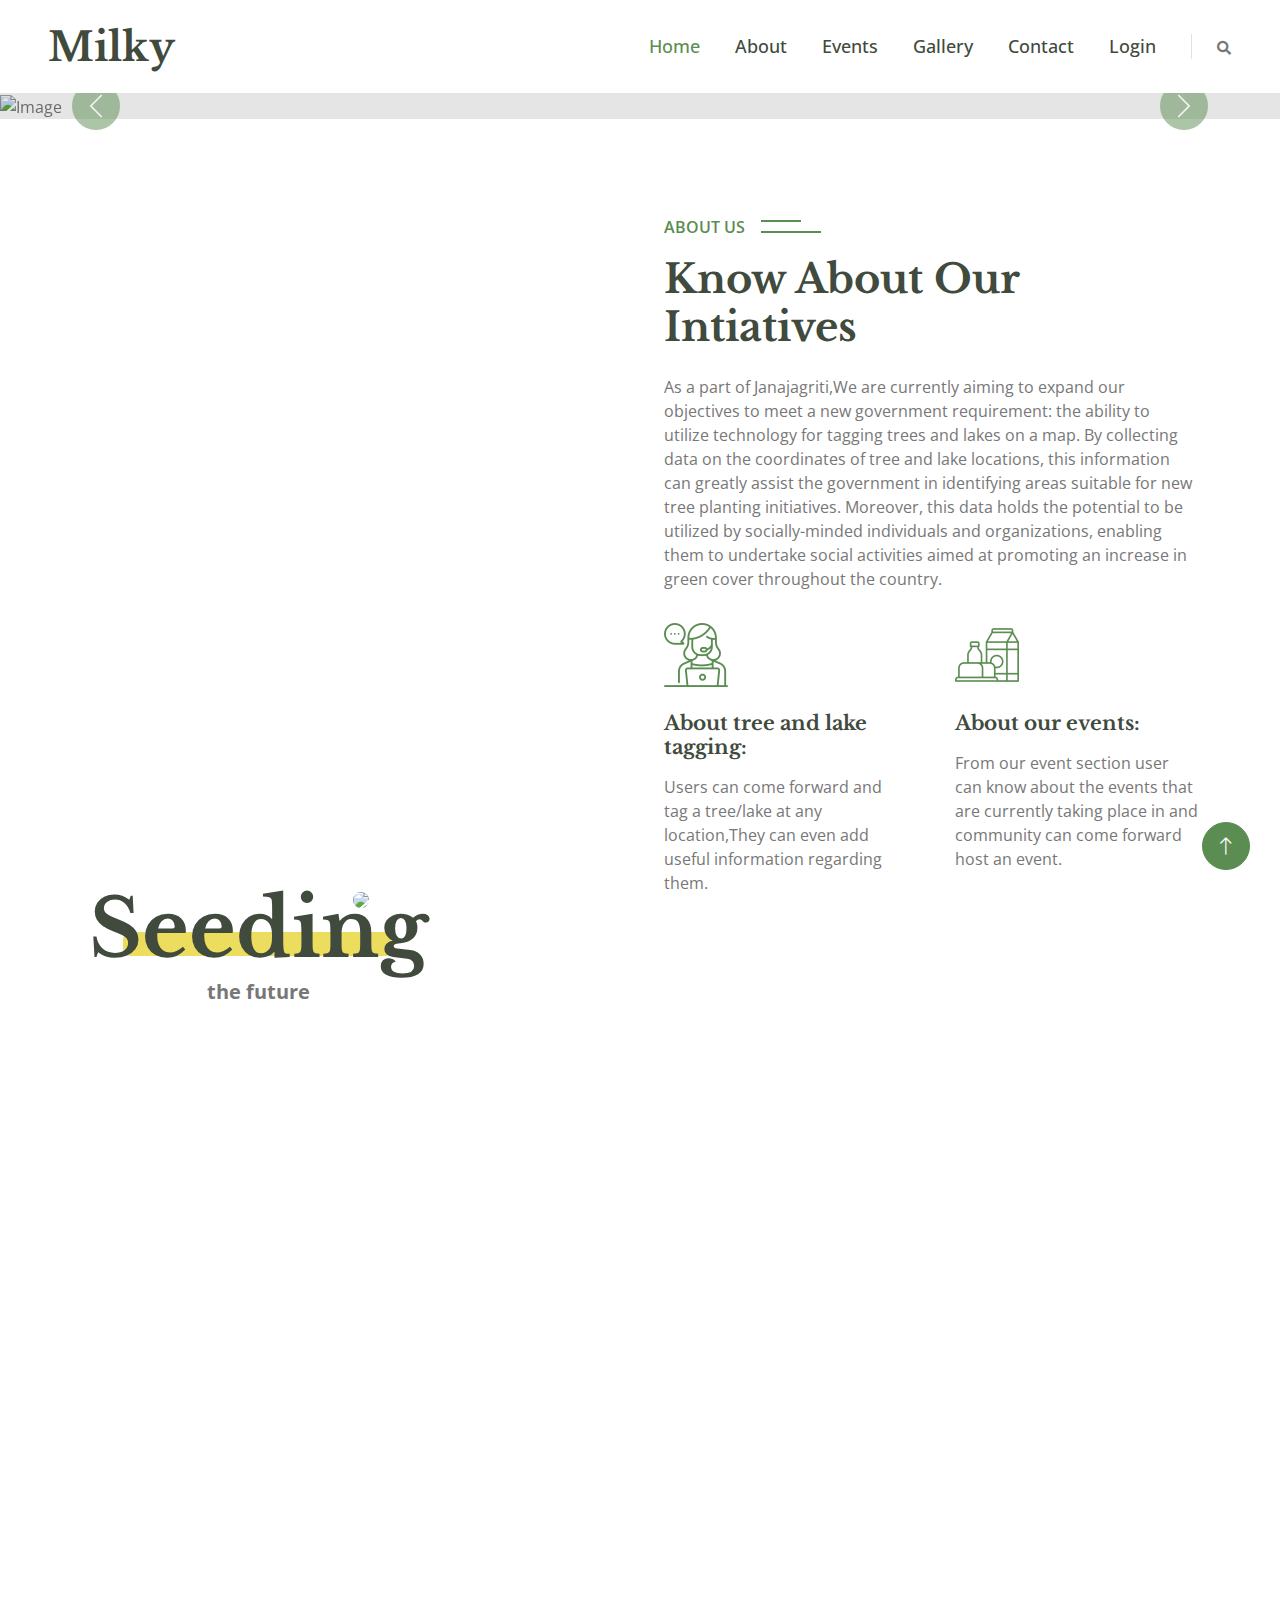
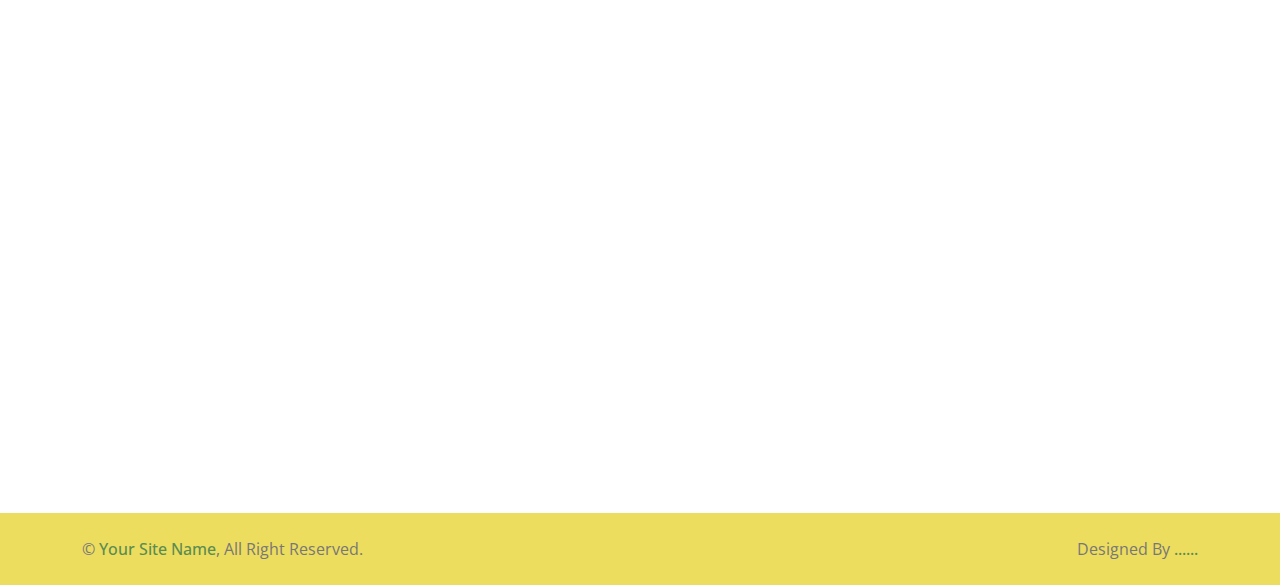
==== commit 4533babd: "Update index.html" ====
--- a/index.html
+++ b/index.html
@@ -3,7 +3,7 @@
 
 <head>
     <meta charset="utf-8">
-    <title>Milky - Dairy Website Template</title>
+    <title>Website</title>
     <meta content="width=device-width, initial-scale=1.0" name="viewport">
     <meta content="" name="keywords">
     <meta content="" name="description">
@@ -38,30 +38,6 @@
         <div class="spinner-border text-primary" role="status" style="width: 3rem; height: 3rem;"></div>
     </div>
     <!-- Spinner End -->
-
-
-    <!-- Topbar Start -->
-    <div class="container-fluid bg-dark px-0">
-        <div class="row g-0 d-none d-lg-flex">
-            <div class="col-lg-6 ps-5 text-start">
-                <div class="h-100 d-inline-flex align-items-center text-light">
-                    <span>Follow Us:</span>
-                    <a class="btn btn-link text-light" href=""><i class="fab fa-facebook-f"></i></a>
-                    <a class="btn btn-link text-light" href=""><i class="fab fa-twitter"></i></a>
-                    <a class="btn btn-link text-light" href=""><i class="fab fa-linkedin-in"></i></a>
-                    <a class="btn btn-link text-light" href=""><i class="fab fa-instagram"></i></a>
-                </div>
-            </div>
-            <div class="col-lg-6 text-end">
-                <div class="h-100 bg-secondary d-inline-flex align-items-center text-dark py-2 px-4">
-                    <span class="me-2 fw-semi-bold"><i class="fa fa-phone-alt me-2"></i>Call Us:</span>
-                    <span>+012 345 6789</span>
-                </div>
-            </div>
-        </div>
-    </div>
-    <!-- Topbar End -->
-
 
     <!-- Navbar Start -->
     <nav class="navbar navbar-expand-lg bg-white navbar-light sticky-top px-4 px-lg-5">
@@ -73,21 +49,12 @@
         </button>
         <div class="collapse navbar-collapse" id="navbarCollapse">
             <div class="navbar-nav ms-auto p-4 p-lg-0">
-                <a href="index.html" class="nav-item nav-link active">Home</a>
-                <a href="about.html" class="nav-item nav-link">About</a>
-                <a href="service.html" class="nav-item nav-link">Services</a>
-                <a href="product.html" class="nav-item nav-link">Products</a>
-                <div class="nav-item dropdown">
-                    <a href="#" class="nav-link dropdown-toggle" data-bs-toggle="dropdown">Pages</a>
-                    <div class="dropdown-menu bg-light m-0">
-                        <a href="gallery.html" class="dropdown-item">Gallery</a>
-                        <a href="feature.html" class="dropdown-item">Features</a>
-                        <a href="team.html" class="dropdown-item">Our Team</a>
-                        <a href="testimonial.html" class="dropdown-item">Testimonial</a>
-                        <a href="404.html" class="dropdown-item">404 Page</a>
-                    </div>
-                </div>
-                <a href="contact.html" class="nav-item nav-link">Contact</a>
+                <a href="#" class="nav-item nav-link active">Home</a>
+                <a href="#" class="nav-item nav-link">About</a>
+                <a href="#" class="nav-item nav-link">Events</a>
+                <a href="#" class="nav-item nav-link">Gallery</a>
+                <a href="#" class="nav-item nav-link">Contact</a>
+                <a href="#" class="nav-item nav-link">Login</a>
             </div>
             <div class="border-start ps-4 d-none d-lg-block">
                 <button type="button" class="btn btn-sm p-0"><i class="fa fa-search"></i></button>
@@ -102,28 +69,30 @@
         <div id="header-carousel" class="carousel slide" data-bs-ride="carousel">
             <div class="carousel-inner">
                 <div class="carousel-item active">
-                    <img class="w-100" src="img/carousel-1.jpg" alt="Image">
+                    <img class="w-100" src="http://source.unsplash.com/1600x650/?trees" alt="Image">
                     <div class="carousel-caption">
                         <div class="container">
                             <div class="row justify-content-start">
                                 <div class="col-lg-8 text-start">
-                                    <p class="fs-4 text-white">Welcome to our dairy farm</p>
-                                    <h1 class="display-1 text-white mb-5 animated slideInRight">The Farm of Dairy products</h1>
-                                    <a href="" class="btn btn-secondary rounded-pill py-3 px-5 animated slideInRight">Explore More</a>
+                                    <h6 class="fs-4 text-white">Welcome to janajagriti</h6>
+                                    <h3 class="display-1 text-white mb-5 animated slideInRight">Tree Mapping</h3>
+                                    <a href="" class="btn btn-secondary rounded-pill py-3 px-5 animated slideInRight">Tagging</a><br><br>
+                                    <a href="" class="btn btn-secondary rounded-pill py-3 px-5 animated slideInRight"> Events </a>
                                 </div>
                             </div>
                         </div>
                     </div>
                 </div>
                 <div class="carousel-item">
-                    <img class="w-100" src="img/carousel-2.jpg" alt="Image">
+                    <img class="w-100" src="http://source.unsplash.com/1600x650/?trees" alt="Image">
                     <div class="carousel-caption">
                         <div class="container">
                             <div class="row justify-content-end">
                                 <div class="col-lg-8 text-end">
-                                    <p class="fs-4 text-white">Welcome to our dairy farm</p>
-                                    <h1 class="display-1 text-white mb-5 animated slideInRight">Best Organic Dairy Products</h1>
-                                    <a href="" class="btn btn-secondary rounded-pill py-3 px-5 animated slideInLeft">Explore More</a>
+                                    <h6 class="fs-4 text-white">Welcome to janajagriti</h6>
+                                    <h3 class="display-1 text-white mb-5 animated slideInRight">Tree Mapping</h3>
+                                    <a href="" class="btn btn-secondary rounded-pill py-3 px-5 animated slideInRight">Tagging</a><br><br>
+                                    <a href="" class="btn btn-secondary rounded-pill py-3 px-5 animated slideInRight"> Events </a>
                                 </div>
                             </div>
                         </div>
@@ -145,7 +114,6 @@
     <!-- Carousel End -->
 
 
-    <!-- About Start -->
     <div class="container-xxl py-5">
         <div class="container">
             <div class="row g-5 align-items-end">
@@ -153,138 +121,50 @@
                     <div class="row g-2">
                         <div class="col-6 position-relative wow fadeIn" data-wow-delay="0.7s">
                             <div class="about-experience bg-secondary rounded">
-                                <h1 class="display-1 mb-0">25</h1>
-                                <small class="fs-5 fw-bold">Years Experience</small>
+                                <h3 class="display-1 mb-0">Seeding</h3>
+                                <small class="fs-5 fw-bold">the future</small>
                             </div>
                         </div>
                         <div class="col-6 wow fadeIn" data-wow-delay="0.1s">
-                            <img class="img-fluid rounded" src="img/service-1.jpg">
+                            <img class="img-fluid rounded" src="http://source.unsplash.com/1600x1550/?tree,maps">
                         </div>
                         <div class="col-6 wow fadeIn" data-wow-delay="0.3s">
-                            <img class="img-fluid rounded" src="img/service-2.jpg">
+                            <img class="img-fluid rounded" src="http://source.unsplash.com/1600x1550/?lakes,trees">
                         </div>
                         <div class="col-6 wow fadeIn" data-wow-delay="0.5s">
-                            <img class="img-fluid rounded" src="img/service-3.jpg">
+                            <img class="img-fluid rounded" src="http://source.unsplash.com/1600x1550/?trees,maps">
                         </div>
                     </div>
                 </div>
                 <div class="col-lg-6 wow fadeIn" data-wow-delay="0.5s">
                     <p class="section-title bg-white text-start text-primary pe-3">About Us</p>
-                    <h1 class="mb-4">Know About Our Dairy Farm & Our History</h1>
-                    <p class="mb-4">Tempor erat elitr rebum at clita. Diam dolor diam ipsum sit. Aliqu diam amet diam et eos. Clita erat ipsum et lorem et sit, sed stet lorem sit clita duo justo magna dolore erat amet</p>
+                    <h1 class="mb-4">Know About Our Intiatives</h1>
+                    <p class="mb-4">As a part of Janajagriti,We are currently aiming to expand our objectives to meet a new government requirement: the ability to utilize technology for tagging trees and lakes on a map. By collecting data on the coordinates of tree and lake locations, this information can greatly assist the government in identifying areas suitable for new tree planting initiatives. Moreover, this data holds the potential to be utilized by socially-minded individuals and organizations, enabling them to undertake social activities aimed at promoting an increase in green cover throughout the country.</p>
                     <div class="row g-5 pt-2 mb-5">
                         <div class="col-sm-6">
                             <img class="img-fluid mb-4" src="img/service.png" alt="">
-                            <h5 class="mb-3">Dedicated Services</h5>
-                            <span>Clita erat ipsum et lorem et sit, sed stet lorem sit clita</span>
+                            <h5 class="mb-3">About tree and lake tagging:</h5>
+                            <span>Users can come forward and tag a tree/lake at any location,They can even add useful information regarding them.</span>
                         </div>
                         <div class="col-sm-6">
                             <img class="img-fluid mb-4" src="img/product.png" alt="">
-                            <h5 class="mb-3">Organic Products</h5>
-                            <span>Clita erat ipsum et lorem et sit, sed stet lorem sit clita</span>
-                        </div>
-                    </div>
-                    <a class="btn btn-secondary rounded-pill py-3 px-5" href="">Explore More</a>
+                            <h5 class="mb-3">About our events:</h5>
+                            <span>From our event section user can know about the events that are currently taking place in and community can come forward host an event.</span>
+                        </div>
+                    </div>
+                    
                 </div>
             </div>
         </div>
     </div>
     <!-- About End -->
-
-
-    <!-- Features Start -->
-    <div class="container-xxl py-5">
-        <div class="container">
-            <div class="row g-5 align-items-center">
-                <div class="col-lg-6 wow fadeInUp" data-wow-delay="0.1s">
-                    <p class="section-title bg-white text-start text-primary pe-3">Why Us!</p>
-                    <h1 class="mb-4">Few Reasons Why People Choosing Us!</h1>
-                    <p class="mb-4">Tempor erat elitr rebum at clita. Diam dolor diam ipsum sit. Aliqu diam amet diam et eos. Clita erat ipsum et lorem et sit, sed stet lorem sit clita duo justo magna dolore erat amet</p>
-                    <p><i class="fa fa-check text-primary me-3"></i>Justo magna erat amet</p>
-                    <p><i class="fa fa-check text-primary me-3"></i>Aliqu diam amet diam et eos</p>
-                    <p><i class="fa fa-check text-primary me-3"></i>Clita erat ipsum et lorem et sit</p>
-                    <a class="btn btn-secondary rounded-pill py-3 px-5 mt-3" href="">Explore More</a>
-                </div>
-                <div class="col-lg-6">
-                    <div class="rounded overflow-hidden">
-                        <div class="row g-0">
-                            <div class="col-sm-6 wow fadeIn" data-wow-delay="0.1s">
-                                <div class="text-center bg-primary py-5 px-4">
-                                    <img class="img-fluid mb-4" src="img/experience.png" alt="">
-                                    <h1 class="display-6 text-white" data-toggle="counter-up">25</h1>
-                                    <span class="fs-5 fw-semi-bold text-secondary">Years Experience</span>
-                                </div>
-                            </div>
-                            <div class="col-sm-6 wow fadeIn" data-wow-delay="0.3s">
-                                <div class="text-center bg-secondary py-5 px-4">
-                                    <img class="img-fluid mb-4" src="img/award.png" alt="">
-                                    <h1 class="display-6" data-toggle="counter-up">183</h1>
-                                    <span class="fs-5 fw-semi-bold text-primary">Award Winning</span>
-                                </div>
-                            </div>
-                            <div class="col-sm-6 wow fadeIn" data-wow-delay="0.5s">
-                                <div class="text-center bg-secondary py-5 px-4">
-                                    <img class="img-fluid mb-4" src="img/animal.png" alt="">
-                                    <h1 class="display-6" data-toggle="counter-up">2619</h1>
-                                    <span class="fs-5 fw-semi-bold text-primary">Total Animals</span>
-                                </div>
-                            </div>
-                            <div class="col-sm-6 wow fadeIn" data-wow-delay="0.7s">
-                                <div class="text-center bg-primary py-5 px-4">
-                                    <img class="img-fluid mb-4" src="img/client.png" alt="">
-                                    <h1 class="display-6 text-white" data-toggle="counter-up">51940</h1>
-                                    <span class="fs-5 fw-semi-bold text-secondary">Happy Clients</span>
-                                </div>
-                            </div>
-                        </div>
-                    </div>
-                </div>
-            </div>
-        </div>
-    </div>
-    <!-- Features End -->
-
-
-    <!-- Banner Start -->
-    <div class="container-fluid banner my-5 py-5" data-parallax="scroll" data-image-src="img/banner.jpg">
-        <div class="container py-5">
-            <div class="row g-5">
-                <div class="col-lg-6 wow fadeIn" data-wow-delay="0.3s">
-                    <div class="row g-4 align-items-center">
-                        <div class="col-sm-4">
-                            <img class="img-fluid rounded" src="img/banner-1.jpg" alt="">
-                        </div>
-                        <div class="col-sm-8">
-                            <h2 class="text-white mb-3">We Sell Best Dairy Products</h2>
-                            <p class="text-white mb-4">Clita erat ipsum et lorem et sit, sed stet lorem sit clita duo justo magna dolore erat amet</p>
-                            <a class="btn btn-secondary rounded-pill py-2 px-4" href="">Read More</a>
-                        </div>
-                    </div>
-                </div>
-                <div class="col-lg-6 wow fadeIn" data-wow-delay="0.5s">
-                    <div class="row g-4 align-items-center">
-                        <div class="col-sm-4">
-                            <img class="img-fluid rounded" src="img/banner-2.jpg" alt="">
-                        </div>
-                        <div class="col-sm-8">
-                            <h2 class="text-white mb-3">We Deliver Fresh Mild Worldwide</h2>
-                            <p class="text-white mb-4">Clita erat ipsum et lorem et sit, sed stet lorem sit clita duo justo magna dolore erat amet</p>
-                            <a class="btn btn-secondary rounded-pill py-2 px-4" href="">Read More</a>
-                        </div>
-                    </div>
-                </div>
-            </div>
-        </div>
-    </div>
-    <!-- Banner End -->
 
 
     <!-- Service Start -->
     <div class="container-xxl py-5">
         <div class="container">
             <div class="text-center mx-auto pb-4 wow fadeInUp" data-wow-delay="0.1s" style="max-width: 500px;">
-                <p class="section-title bg-white text-center text-primary px-3">Our Services</p>
-                <h1 class="mb-5">Services That We Offer For Entrepreneurs</h1>
+                <p class="section-title bg-white text-center text-primary px-3">Our Events</p>
             </div>
             <div class="row gy-5 gx-4">
                 <div class="col-lg-4 col-md-6 pt-5 wow fadeInUp" data-wow-delay="0.1s">
@@ -344,13 +224,13 @@
             <div class="col-lg-3 col-md-6 wow fadeInUp" data-wow-delay="0.1s">
                 <div class="row g-0">
                     <div class="col-12">
-                        <a class="d-block" href="img/gallery-5.jpg" data-lightbox="gallery">
-                            <img class="img-fluid" src="img/gallery-5.jpg" alt="">
-                        </a>
-                    </div>
-                    <div class="col-12">
-                        <a class="d-block" href="img/gallery-1.jpg" data-lightbox="gallery">
-                            <img class="img-fluid" src="img/gallery-1.jpg" alt="">
+                        <a class="d-block" href="http://source.unsplash.com/1600x2050/?tree,nature" data-lightbox="gallery">
+                            <img class="img-fluid" src="http://source.unsplash.com/1600x2050/?tree,nature" alt="">
+                        </a>
+                    </div>
+                    <div class="col-12">
+                        <a class="d-block" href="http://source.unsplash.com/1600x2050/?tree,events" data-lightbox="gallery">
+                            <img class="img-fluid" src="http://source.unsplash.com/1600x2050/?trees,events" alt="">
                         </a>
                     </div>
                 </div>
@@ -358,13 +238,13 @@
             <div class="col-lg-3 col-md-6 wow fadeInUp" data-wow-delay="0.3s">
                 <div class="row g-0">
                     <div class="col-12">
-                        <a class="d-block" href="img/gallery-2.jpg" data-lightbox="gallery">
-                            <img class="img-fluid" src="img/gallery-2.jpg" alt="">
-                        </a>
-                    </div>
-                    <div class="col-12">
-                        <a class="d-block" href="img/gallery-6.jpg" data-lightbox="gallery">
-                            <img class="img-fluid" src="img/gallery-6.jpg" alt="">
+                        <a class="d-block" href="http://source.unsplash.com/1600x2050/?tree,events,nature" data-lightbox="gallery">
+                            <img class="img-fluid" src="http://source.unsplash.com/1600x2050/?tree,events,nature" alt="">
+                        </a>
+                    </div>
+                    <div class="col-12">
+                        <a class="d-block" href="http://source.unsplash.com/1600x2050/?tree,lakes" data-lightbox="gallery">
+                            <img class="img-fluid" src="http://source.unsplash.com/1600x2050/?tree,lakes" alt="">
                         </a>
                     </div>
                 </div>
@@ -372,13 +252,13 @@
             <div class="col-lg-3 col-md-6 wow fadeInUp" data-wow-delay="0.5s">
                 <div class="row g-0">
                     <div class="col-12">
-                        <a class="d-block" href="img/gallery-7.jpg" data-lightbox="gallery">
-                            <img class="img-fluid" src="img/gallery-7.jpg" alt="">
-                        </a>
-                    </div>
-                    <div class="col-12">
-                        <a class="d-block" href="img/gallery-3.jpg" data-lightbox="gallery">
-                            <img class="img-fluid" src="img/gallery-3.jpg" alt="">
+                        <a class="d-block" href="http://source.unsplash.com/1600x2050/?trees,maps,nature" data-lightbox="gallery">
+                            <img class="img-fluid" src="http://source.unsplash.com/1600x2050/?trees,maps,nature" alt="">
+                        </a>
+                    </div>
+                    <div class="col-12">
+                        <a class="d-block" href="http://source.unsplash.com/1600x2050/?trees,tagging,contact" data-lightbox="gallery">
+                            <img class="img-fluid" src="http://source.unsplash.com/1600x2050/?trees,tagging,contact" alt="">
                         </a>
                     </div>
                 </div>
@@ -386,13 +266,13 @@
             <div class="col-lg-3 col-md-6 wow fadeInUp" data-wow-delay="0.7s">
                 <div class="row g-0">
                     <div class="col-12">
-                        <a class="d-block" href="img/gallery-4.jpg" data-lightbox="gallery">
-                            <img class="img-fluid" src="img/gallery-4.jpg" alt="">
-                        </a>
-                    </div>
-                    <div class="col-12">
-                        <a class="d-block" href="img/gallery-8.jpg" data-lightbox="gallery">
-                            <img class="img-fluid" src="img/gallery-8.jpg" alt="">
+                        <a class="d-block" href="http://source.unsplash.com/1600x2050/?trees,janagariti" data-lightbox="gallery">
+                            <img class="img-fluid" src="http://source.unsplash.com/1600x2050/?trees,janagariti" alt="">
+                        </a>
+                    </div>
+                    <div class="col-12">
+                        <a class="d-block" href="http://source.unsplash.com/1600x2050/?trees,lakes,nature" data-lightbox="gallery">
+                            <img class="img-fluid" src="http://source.unsplash.com/1600x2050/?trees,lakes,nature" alt="">
                         </a>
                     </div>
                 </div>
@@ -403,180 +283,16 @@
 
 
     <!-- Product Start -->
-    <div class="container-xxl py-5">
-        <div class="container">
-            <div class="text-center mx-auto wow fadeInUp" data-wow-delay="0.1s" style="max-width: 500px;">
-                <p class="section-title bg-white text-center text-primary px-3">Our Products</p>
-                <h1 class="mb-5">Our Dairy Products For Healthy Living</h1>
-            </div>
-            <div class="row gx-4">
-                <div class="col-md-6 col-lg-4 col-xl-3 wow fadeInUp" data-wow-delay="0.1s">
-                    <div class="product-item">
-                        <div class="position-relative">
-                            <img class="img-fluid" src="img/product-1.jpg" alt="">
-                            <div class="product-overlay">
-                                <a class="btn btn-square btn-secondary rounded-circle m-1" href=""><i class="bi bi-link"></i></a>
-                                <a class="btn btn-square btn-secondary rounded-circle m-1" href=""><i class="bi bi-cart"></i></a>
-                            </div>
-                        </div>
-                        <div class="text-center p-4">
-                            <a class="d-block h5" href="">Pure Milk</a>
-                            <span class="text-primary me-1">$19.00</span>
-                            <span class="text-decoration-line-through">$29.00</span>
-                        </div>
-                    </div>
-                </div>
-                <div class="col-md-6 col-lg-4 col-xl-3 wow fadeInUp" data-wow-delay="0.3s">
-                    <div class="product-item">
-                        <div class="position-relative">
-                            <img class="img-fluid" src="img/product-2.jpg" alt="">
-                            <div class="product-overlay">
-                                <a class="btn btn-square btn-secondary rounded-circle m-1" href=""><i class="bi bi-link"></i></a>
-                                <a class="btn btn-square btn-secondary rounded-circle m-1" href=""><i class="bi bi-cart"></i></a>
-                            </div>
-                        </div>
-                        <div class="text-center p-4">
-                            <a class="d-block h5" href="">Fresh Meat</a>
-                            <span class="text-primary me-1">$19.00</span>
-                            <span class="text-decoration-line-through">$29.00</span>
-                        </div>
-                    </div>
-                </div>
-                <div class="col-md-6 col-lg-4 col-xl-3 wow fadeInUp" data-wow-delay="0.5s">
-                    <div class="product-item">
-                        <div class="position-relative">
-                            <img class="img-fluid" src="img/product-3.jpg" alt="">
-                            <div class="product-overlay">
-                                <a class="btn btn-square btn-secondary rounded-circle m-1" href=""><i class="bi bi-link"></i></a>
-                                <a class="btn btn-square btn-secondary rounded-circle m-1" href=""><i class="bi bi-cart"></i></a>
-                            </div>
-                        </div>
-                        <div class="text-center p-4">
-                            <a class="d-block h5" href="">Dairy Products</a>
-                            <span class="text-primary me-1">$19.00</span>
-                            <span class="text-decoration-line-through">$29.00</span>
-                        </div>
-                    </div>
-                </div>
-                <div class="col-md-6 col-lg-4 col-xl-3 wow fadeInUp" data-wow-delay="0.7s">
-                    <div class="product-item">
-                        <div class="position-relative">
-                            <img class="img-fluid" src="img/product-4.jpg" alt="">
-                            <div class="product-overlay">
-                                <a class="btn btn-square btn-secondary rounded-circle m-1" href=""><i class="bi bi-link"></i></a>
-                                <a class="btn btn-square btn-secondary rounded-circle m-1" href=""><i class="bi bi-cart"></i></a>
-                            </div>
-                        </div>
-                        <div class="text-center p-4">
-                            <a class="d-block h5" href="">Organic Food</a>
-                            <span class="text-primary me-1">$19.00</span>
-                            <span class="text-decoration-line-through">$29.00</span>
-                        </div>
-                    </div>
-                </div>
-            </div>
-        </div>
-    </div>
+    
     <!-- Product End -->
 
 
     <!-- Team Start -->
-    <div class="container-xxl py-5">
-        <div class="container">
-            <div class="text-center mx-auto wow fadeInUp" data-wow-delay="0.1s" style="max-width: 500px;">
-                <p class="section-title bg-white text-center text-primary px-3">Our Team</p>
-                <h1 class="mb-5">Experienced Team Members</h1>
-            </div>
-            <div class="row g-4">
-                <div class="col-lg-4 col-md-6 wow fadeInUp" data-wow-delay="0.1s">
-                    <div class="team-item rounded p-4">
-                        <img class="img-fluid rounded mb-4" src="img/team-1.jpg" alt="">
-                        <h5>Adam Crew</h5>
-                        <p class="text-primary">Founder</p>
-                        <div class="d-flex justify-content-center">
-                            <a class="btn btn-square btn-outline-secondary rounded-circle mx-1" href=""><i class="fab fa-facebook-f"></i></a>
-                            <a class="btn btn-square btn-outline-secondary rounded-circle mx-1" href=""><i class="fab fa-twitter"></i></a>
-                            <a class="btn btn-square btn-outline-secondary rounded-circle mx-1" href=""><i class="fab fa-instagram"></i></a>
-                        </div>
-                    </div>
-                </div>
-                <div class="col-lg-4 col-md-6 wow fadeInUp" data-wow-delay="0.3s">
-                    <div class="team-item rounded p-4">
-                        <img class="img-fluid rounded mb-4" src="img/team-2.jpg" alt="">
-                        <h5>Doris Jordan</h5>
-                        <p class="text-primary">Veterinarian</p>
-                        <div class="d-flex justify-content-center">
-                            <a class="btn btn-square btn-outline-secondary rounded-circle mx-1" href=""><i class="fab fa-facebook-f"></i></a>
-                            <a class="btn btn-square btn-outline-secondary rounded-circle mx-1" href=""><i class="fab fa-twitter"></i></a>
-                            <a class="btn btn-square btn-outline-secondary rounded-circle mx-1" href=""><i class="fab fa-instagram"></i></a>
-                        </div>
-                    </div>
-                </div>
-                <div class="col-lg-4 col-md-6 wow fadeInUp" data-wow-delay="0.5s">
-                    <div class="team-item rounded p-4">
-                        <img class="img-fluid rounded mb-4" src="img/team-3.jpg" alt="">
-                        <h5>Jack Dawson</h5>
-                        <p class="text-primary">Farmer</p>
-                        <div class="d-flex justify-content-center">
-                            <a class="btn btn-square btn-outline-secondary rounded-circle mx-1" href=""><i class="fab fa-facebook-f"></i></a>
-                            <a class="btn btn-square btn-outline-secondary rounded-circle mx-1" href=""><i class="fab fa-twitter"></i></a>
-                            <a class="btn btn-square btn-outline-secondary rounded-circle mx-1" href=""><i class="fab fa-instagram"></i></a>
-                        </div>
-                    </div>
-                </div>
-            </div>
-        </div>
-    </div>
+    
     <!-- Team End -->
 
 
     <!-- Testimonial Start -->
-    <div class="container-xxl py-5">
-        <div class="container">
-            <div class="text-center mx-auto wow fadeInUp" data-wow-delay="0.1s" style="max-width: 500px;">
-                <p class="section-title bg-white text-center text-primary px-3">Testimonial</p>
-                <h1 class="mb-5">What People Say About Our Dairy Farm</h1>
-            </div>
-            <div class="row g-5 align-items-center">
-                <div class="col-lg-5 wow fadeInUp" data-wow-delay="0.1s">
-                    <div class="testimonial-img">
-                        <img class="img-fluid animated pulse infinite" src="img/testimonial-1.jpg" alt="">
-                        <img class="img-fluid animated pulse infinite" src="img/testimonial-2.jpg" alt="">
-                        <img class="img-fluid animated pulse infinite" src="img/testimonial-3.jpg" alt="">
-                        <img class="img-fluid animated pulse infinite" src="img/testimonial-4.jpg" alt="">
-                    </div>
-                </div>
-                <div class="col-lg-7 wow fadeInUp" data-wow-delay="0.5s">
-                    <div class="owl-carousel testimonial-carousel">
-                        <div class="testimonial-item">
-                            <img class="img-fluid mb-3" src="img/testimonial-1.jpg" alt="">
-                            <p class="fs-5">Dolores sed duo clita tempor justo dolor et stet lorem kasd labore dolore lorem ipsum. At lorem lorem magna ut et, nonumy et labore et tempor diam tempor erat.</p>
-                            <h5>Client Name</h5>
-                            <span class="text-primary">Profession</span>
-                        </div>
-                        <div class="testimonial-item">
-                            <img class="img-fluid mb-3" src="img/testimonial-2.jpg" alt="">
-                            <p class="fs-5">Dolores sed duo clita tempor justo dolor et stet lorem kasd labore dolore lorem ipsum. At lorem lorem magna ut et, nonumy et labore et tempor diam tempor erat.</p>
-                            <h5>Client Name</h5>
-                            <span class="text-primary">Profession</span>
-                        </div>
-                        <div class="testimonial-item">
-                            <img class="img-fluid mb-3" src="img/testimonial-3.jpg" alt="">
-                            <p class="fs-5">Dolores sed duo clita tempor justo dolor et stet lorem kasd labore dolore lorem ipsum. At lorem lorem magna ut et, nonumy et labore et tempor diam tempor erat.</p>
-                            <h5>Client Name</h5>
-                            <span class="text-primary">Profession</span>
-                        </div>
-                        <div class="testimonial-item">
-                            <img class="img-fluid mb-3" src="img/testimonial-4.jpg" alt="">
-                            <p class="fs-5">Dolores sed duo clita tempor justo dolor et stet lorem kasd labore dolore lorem ipsum. At lorem lorem magna ut et, nonumy et labore et tempor diam tempor erat.</p>
-                            <h5>Client Name</h5>
-                            <span class="text-primary">Profession</span>
-                        </div>
-                    </div>
-                </div>
-            </div>
-        </div>
-    </div>
     <!-- Testimonial End -->
 
 
@@ -585,10 +301,12 @@
         <div class="container py-5">
             <div class="row g-5">
                 <div class="col-lg-3 col-md-6">
+                </div>
+                <div class="col-lg-3 col-md-6">
                     <h5 class="text-white mb-4">Our Office</h5>
-                    <p class="mb-2"><i class="fa fa-map-marker-alt me-3"></i>123 Street, New York, USA</p>
-                    <p class="mb-2"><i class="fa fa-phone-alt me-3"></i>+012 345 67890</p>
-                    <p class="mb-2"><i class="fa fa-envelope me-3"></i>info@example.com</p>
+                    <p class="mb-2"><i class="fa fa-map-marker-alt me-3"></i>Address</p>
+                    <p class="mb-2"><i class="fa fa-phone-alt me-3"></i>987654321</p>
+                    <p class="mb-2"><i class="fa fa-envelope me-3"></i>abc@gmail.com</p>
                     <div class="d-flex pt-3">
                         <a class="btn btn-square btn-secondary rounded-circle me-2" href=""><i class="fab fa-twitter"></i></a>
                         <a class="btn btn-square btn-secondary rounded-circle me-2" href=""><i class="fab fa-facebook-f"></i></a>
@@ -599,27 +317,10 @@
                 <div class="col-lg-3 col-md-6">
                     <h5 class="text-white mb-4">Quick Links</h5>
                     <a class="btn btn-link" href="">About Us</a>
+                    <a class="btn btn-link" href="">Our Events</a>
                     <a class="btn btn-link" href="">Contact Us</a>
-                    <a class="btn btn-link" href="">Our Services</a>
-                    <a class="btn btn-link" href="">Terms & Condition</a>
-                    <a class="btn btn-link" href="">Support</a>
                 </div>
                 <div class="col-lg-3 col-md-6">
-                    <h5 class="text-white mb-4">Business Hours</h5>
-                    <p class="mb-1">Monday - Friday</p>
-                    <h6 class="text-light">09:00 am - 07:00 pm</h6>
-                    <p class="mb-1">Saturday</p>
-                    <h6 class="text-light">09:00 am - 12:00 pm</h6>
-                    <p class="mb-1">Sunday</p>
-                    <h6 class="text-light">Closed</h6>
-                </div>
-                <div class="col-lg-3 col-md-6">
-                    <h5 class="text-white mb-4">Newsletter</h5>
-                    <p>Dolor amet sit justo amet elitr clita ipsum elitr est.</p>
-                    <div class="position-relative w-100">
-                        <input class="form-control bg-transparent w-100 py-3 ps-4 pe-5" type="text" placeholder="Your email">
-                        <button type="button" class="btn btn-secondary py-2 position-absolute top-0 end-0 mt-2 me-2">SignUp</button>
-                    </div>
                 </div>
             </div>
         </div>
@@ -636,7 +337,7 @@
                 </div>
                 <div class="col-md-6 text-center text-md-end">
                     <!--/*** This template is free as long as you keep the footer author’s credit link/attribution link/backlink. If you'd like to use the template without the footer author’s credit link/attribution link/backlink, you can purchase the Credit Removal License from "https://htmlcodex.com/credit-removal". Thank you for your support. ***/-->
-                    Designed By <a class="fw-semi-bold" href="https://htmlcodex.com">HTML Codex</a>
+                    Designed By <a class="fw-semi-bold" href="https://htmlcodex.com">......</a>
                 </div>
             </div>
         </div>
@@ -663,4 +364,4 @@
     <script src="js/main.js"></script>
 </body>
 
-</html>+</html>
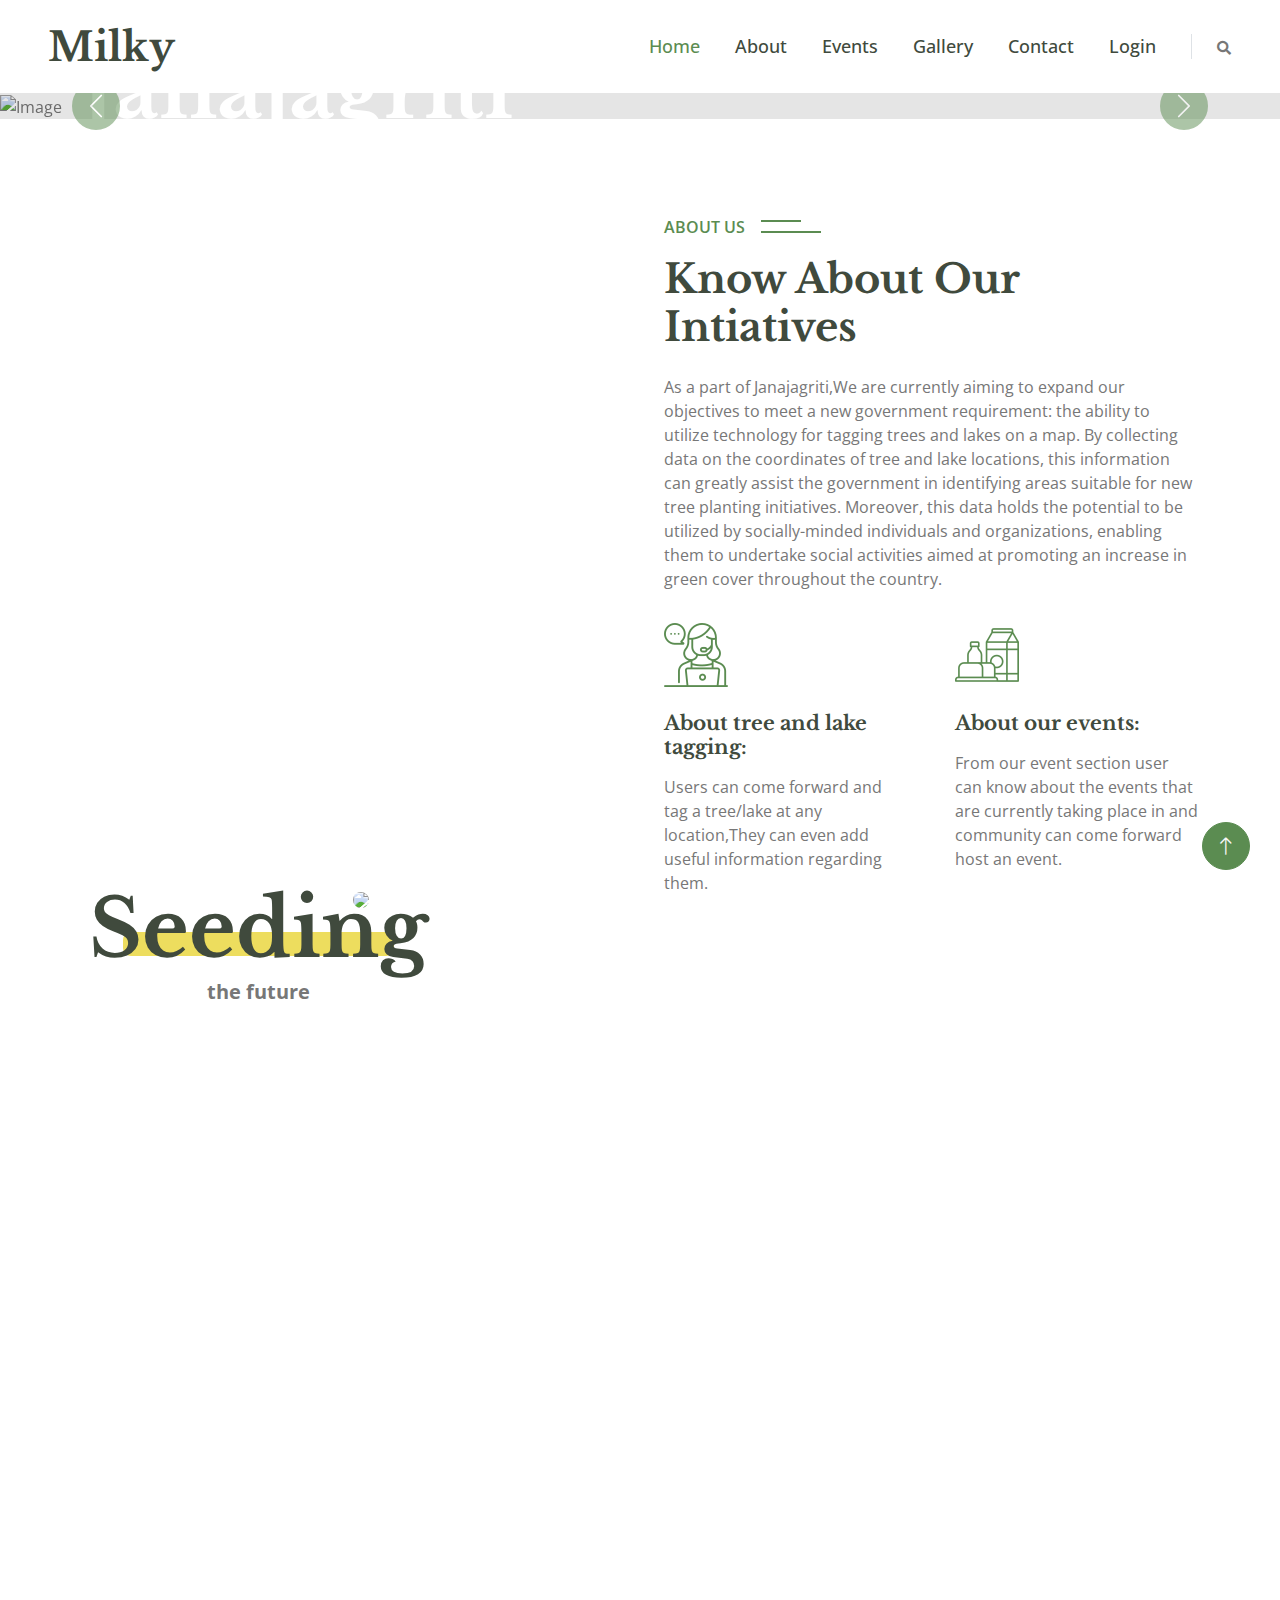
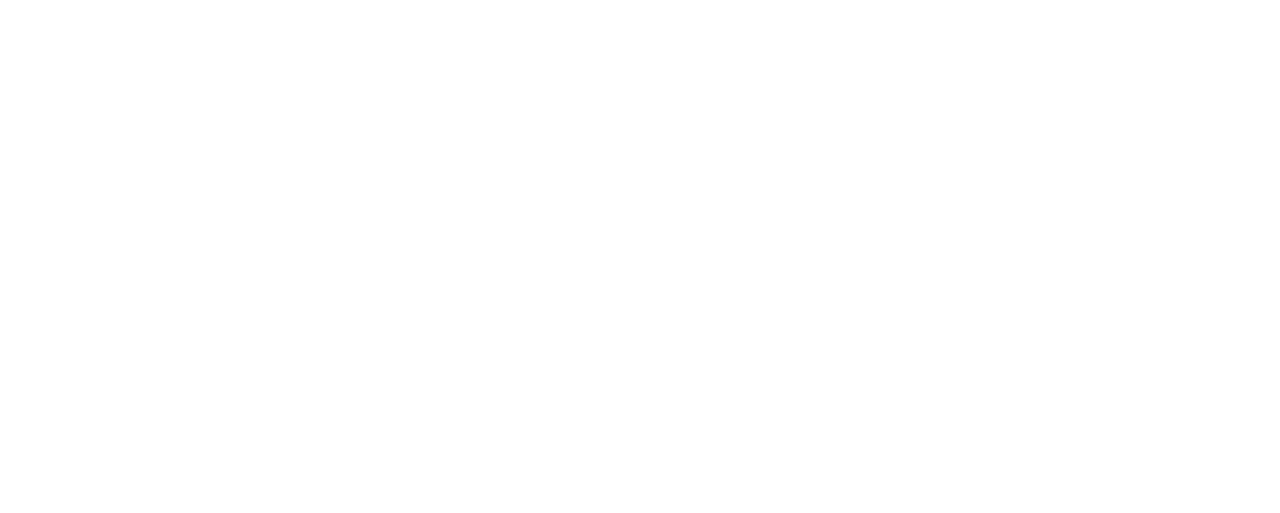
==== commit a97c4693: "Merge branch 'main' of https://github.com/VyjayantiN/Front_end_repo" ====
--- a/index.html
+++ b/index.html
@@ -69,14 +69,14 @@
         <div id="header-carousel" class="carousel slide" data-bs-ride="carousel">
             <div class="carousel-inner">
                 <div class="carousel-item active">
-                    <img class="w-100" src="http://source.unsplash.com/1600x650/?trees" alt="Image">
+                    <img class="w-100" src="http://source.unsplash.com/1600x650/?indian,trees" alt="Image">
                     <div class="carousel-caption">
                         <div class="container">
                             <div class="row justify-content-start">
                                 <div class="col-lg-8 text-start">
-                                    <h6 class="fs-4 text-white">Welcome to janajagriti</h6>
-                                    <h3 class="display-1 text-white mb-5 animated slideInRight">Tree Mapping</h3>
-                                    <a href="" class="btn btn-secondary rounded-pill py-3 px-5 animated slideInRight">Tagging</a><br><br>
+                                    <h4 class="display-1 text-white mb-5 animated slideInRight">Welcome to Janajagriti</h4>
+                                    <h6 class="fs-4 text-white">Tree Mappping</h6>
+                                    <a href="" class="btn btn-secondary rounded-pill py-3 px-5 animated slideInRight">Tagging</a>
                                     <a href="" class="btn btn-secondary rounded-pill py-3 px-5 animated slideInRight"> Events </a>
                                 </div>
                             </div>
@@ -84,14 +84,14 @@
                     </div>
                 </div>
                 <div class="carousel-item">
-                    <img class="w-100" src="http://source.unsplash.com/1600x650/?trees" alt="Image">
+                    <img class="w-100" src="http://source.unsplash.com/1600x650/?indian,trees" alt="Image">
                     <div class="carousel-caption">
                         <div class="container">
                             <div class="row justify-content-end">
                                 <div class="col-lg-8 text-end">
-                                    <h6 class="fs-4 text-white">Welcome to janajagriti</h6>
-                                    <h3 class="display-1 text-white mb-5 animated slideInRight">Tree Mapping</h3>
-                                    <a href="" class="btn btn-secondary rounded-pill py-3 px-5 animated slideInRight">Tagging</a><br><br>
+                                    <h4 class="display-1 text-white mb-5 animated slideInRight">Welcome to Janajagriti</h4>
+                                    <h6 class="fs-4 text-white">Tree Mappping</h6>
+                                    <a href="" class="btn btn-secondary rounded-pill py-3 px-5 animated slideInRight">Tagging</a>
                                     <a href="" class="btn btn-secondary rounded-pill py-3 px-5 animated slideInRight"> Events </a>
                                 </div>
                             </div>
@@ -126,13 +126,13 @@
                             </div>
                         </div>
                         <div class="col-6 wow fadeIn" data-wow-delay="0.1s">
-                            <img class="img-fluid rounded" src="http://source.unsplash.com/1600x1550/?tree,maps">
+                            <img class="img-fluid rounded" src="http://source.unsplash.com/1600x1550/?indian,tree,maps">
                         </div>
                         <div class="col-6 wow fadeIn" data-wow-delay="0.3s">
-                            <img class="img-fluid rounded" src="http://source.unsplash.com/1600x1550/?lakes,trees">
+                            <img class="img-fluid rounded" src="http://source.unsplash.com/1600x1550/?indian,lakes,trees">
                         </div>
                         <div class="col-6 wow fadeIn" data-wow-delay="0.5s">
-                            <img class="img-fluid rounded" src="http://source.unsplash.com/1600x1550/?trees,maps">
+                            <img class="img-fluid rounded" src="http://source.unsplash.com/1600x1550/?indian,trees,maps">
                         </div>
                     </div>
                 </div>
@@ -224,13 +224,13 @@
             <div class="col-lg-3 col-md-6 wow fadeInUp" data-wow-delay="0.1s">
                 <div class="row g-0">
                     <div class="col-12">
-                        <a class="d-block" href="http://source.unsplash.com/1600x2050/?tree,nature" data-lightbox="gallery">
-                            <img class="img-fluid" src="http://source.unsplash.com/1600x2050/?tree,nature" alt="">
-                        </a>
-                    </div>
-                    <div class="col-12">
-                        <a class="d-block" href="http://source.unsplash.com/1600x2050/?tree,events" data-lightbox="gallery">
-                            <img class="img-fluid" src="http://source.unsplash.com/1600x2050/?trees,events" alt="">
+                        <a class="d-block" href="http://source.unsplash.com/1600x2050/?india,trees" data-lightbox="gallery">
+                            <img class="img-fluid" src="http://source.unsplash.com/1600x2050/?india,trees" alt="">
+                        </a>
+                    </div>
+                    <div class="col-12">
+                        <a class="d-block" href="http://source.unsplash.com/1600x2050/?india,tree" data-lightbox="gallery">
+                            <img class="img-fluid" src="http://source.unsplash.com/1600x2050/?india,tree" alt="">
                         </a>
                     </div>
                 </div>
@@ -238,13 +238,13 @@
             <div class="col-lg-3 col-md-6 wow fadeInUp" data-wow-delay="0.3s">
                 <div class="row g-0">
                     <div class="col-12">
-                        <a class="d-block" href="http://source.unsplash.com/1600x2050/?tree,events,nature" data-lightbox="gallery">
-                            <img class="img-fluid" src="http://source.unsplash.com/1600x2050/?tree,events,nature" alt="">
-                        </a>
-                    </div>
-                    <div class="col-12">
-                        <a class="d-block" href="http://source.unsplash.com/1600x2050/?tree,lakes" data-lightbox="gallery">
-                            <img class="img-fluid" src="http://source.unsplash.com/1600x2050/?tree,lakes" alt="">
+                        <a class="d-block" href="http://source.unsplash.com/1600x2050/?india,greenleaves" data-lightbox="gallery">
+                            <img class="img-fluid" src="http://source.unsplash.com/1600x2050/?india,greenleaves" alt="">
+                        </a>
+                    </div>
+                    <div class="col-12">
+                        <a class="d-block" href="http://source.unsplash.com/1600x2050/?indian,tree" data-lightbox="gallery">
+                            <img class="img-fluid" src="http://source.unsplash.com/1600x2050/?indian,tree" alt="">
                         </a>
                     </div>
                 </div>
@@ -252,13 +252,13 @@
             <div class="col-lg-3 col-md-6 wow fadeInUp" data-wow-delay="0.5s">
                 <div class="row g-0">
                     <div class="col-12">
-                        <a class="d-block" href="http://source.unsplash.com/1600x2050/?trees,maps,nature" data-lightbox="gallery">
-                            <img class="img-fluid" src="http://source.unsplash.com/1600x2050/?trees,maps,nature" alt="">
-                        </a>
-                    </div>
-                    <div class="col-12">
-                        <a class="d-block" href="http://source.unsplash.com/1600x2050/?trees,tagging,contact" data-lightbox="gallery">
-                            <img class="img-fluid" src="http://source.unsplash.com/1600x2050/?trees,tagging,contact" alt="">
+                        <a class="d-block" href="http://source.unsplash.com/1600x2050/?indian,forest" data-lightbox="gallery">
+                            <img class="img-fluid" src="http://source.unsplash.com/1600x2050/?indian,forest" alt="">
+                        </a>
+                    </div>
+                    <div class="col-12">
+                        <a class="d-block" href="http://source.unsplash.com/1600x2050/?india,greentrees" data-lightbox="gallery">
+                            <img class="img-fluid" src="http://source.unsplash.com/1600x2050/?india,greentrees" alt="">
                         </a>
                     </div>
                 </div>
@@ -266,13 +266,13 @@
             <div class="col-lg-3 col-md-6 wow fadeInUp" data-wow-delay="0.7s">
                 <div class="row g-0">
                     <div class="col-12">
-                        <a class="d-block" href="http://source.unsplash.com/1600x2050/?trees,janagariti" data-lightbox="gallery">
-                            <img class="img-fluid" src="http://source.unsplash.com/1600x2050/?trees,janagariti" alt="">
-                        </a>
-                    </div>
-                    <div class="col-12">
-                        <a class="d-block" href="http://source.unsplash.com/1600x2050/?trees,lakes,nature" data-lightbox="gallery">
-                            <img class="img-fluid" src="http://source.unsplash.com/1600x2050/?trees,lakes,nature" alt="">
+                        <a class="d-block" href="http://source.unsplash.com/1600x2050/?india,trees,janagariti" data-lightbox="gallery">
+                            <img class="img-fluid" src="http://source.unsplash.com/1600x2050/?india,trees,janagariti" alt="">
+                        </a>
+                    </div>
+                    <div class="col-12">
+                        <a class="d-block" href="http://source.unsplash.com/1600x2050/?india,trees" data-lightbox="gallery">
+                            <img class="img-fluid" src="http://source.unsplash.com/1600x2050/?india,trees" alt="">
                         </a>
                     </div>
                 </div>
@@ -328,23 +328,6 @@
     <!-- Footer End -->
 
 
-    <!-- Copyright Start -->
-    <div class="container-fluid bg-secondary text-body copyright py-4">
-        <div class="container">
-            <div class="row">
-                <div class="col-md-6 text-center text-md-start mb-3 mb-md-0">
-                    &copy; <a class="fw-semi-bold" href="#">Your Site Name</a>, All Right Reserved.
-                </div>
-                <div class="col-md-6 text-center text-md-end">
-                    <!--/*** This template is free as long as you keep the footer author’s credit link/attribution link/backlink. If you'd like to use the template without the footer author’s credit link/attribution link/backlink, you can purchase the Credit Removal License from "https://htmlcodex.com/credit-removal". Thank you for your support. ***/-->
-                    Designed By <a class="fw-semi-bold" href="https://htmlcodex.com">......</a>
-                </div>
-            </div>
-        </div>
-    </div>
-    <!-- Copyright End -->
-
-
     <!-- Back to Top -->
     <a href="#" class="btn btn-lg btn-primary btn-lg-square rounded-circle back-to-top"><i class="bi bi-arrow-up"></i></a>
 
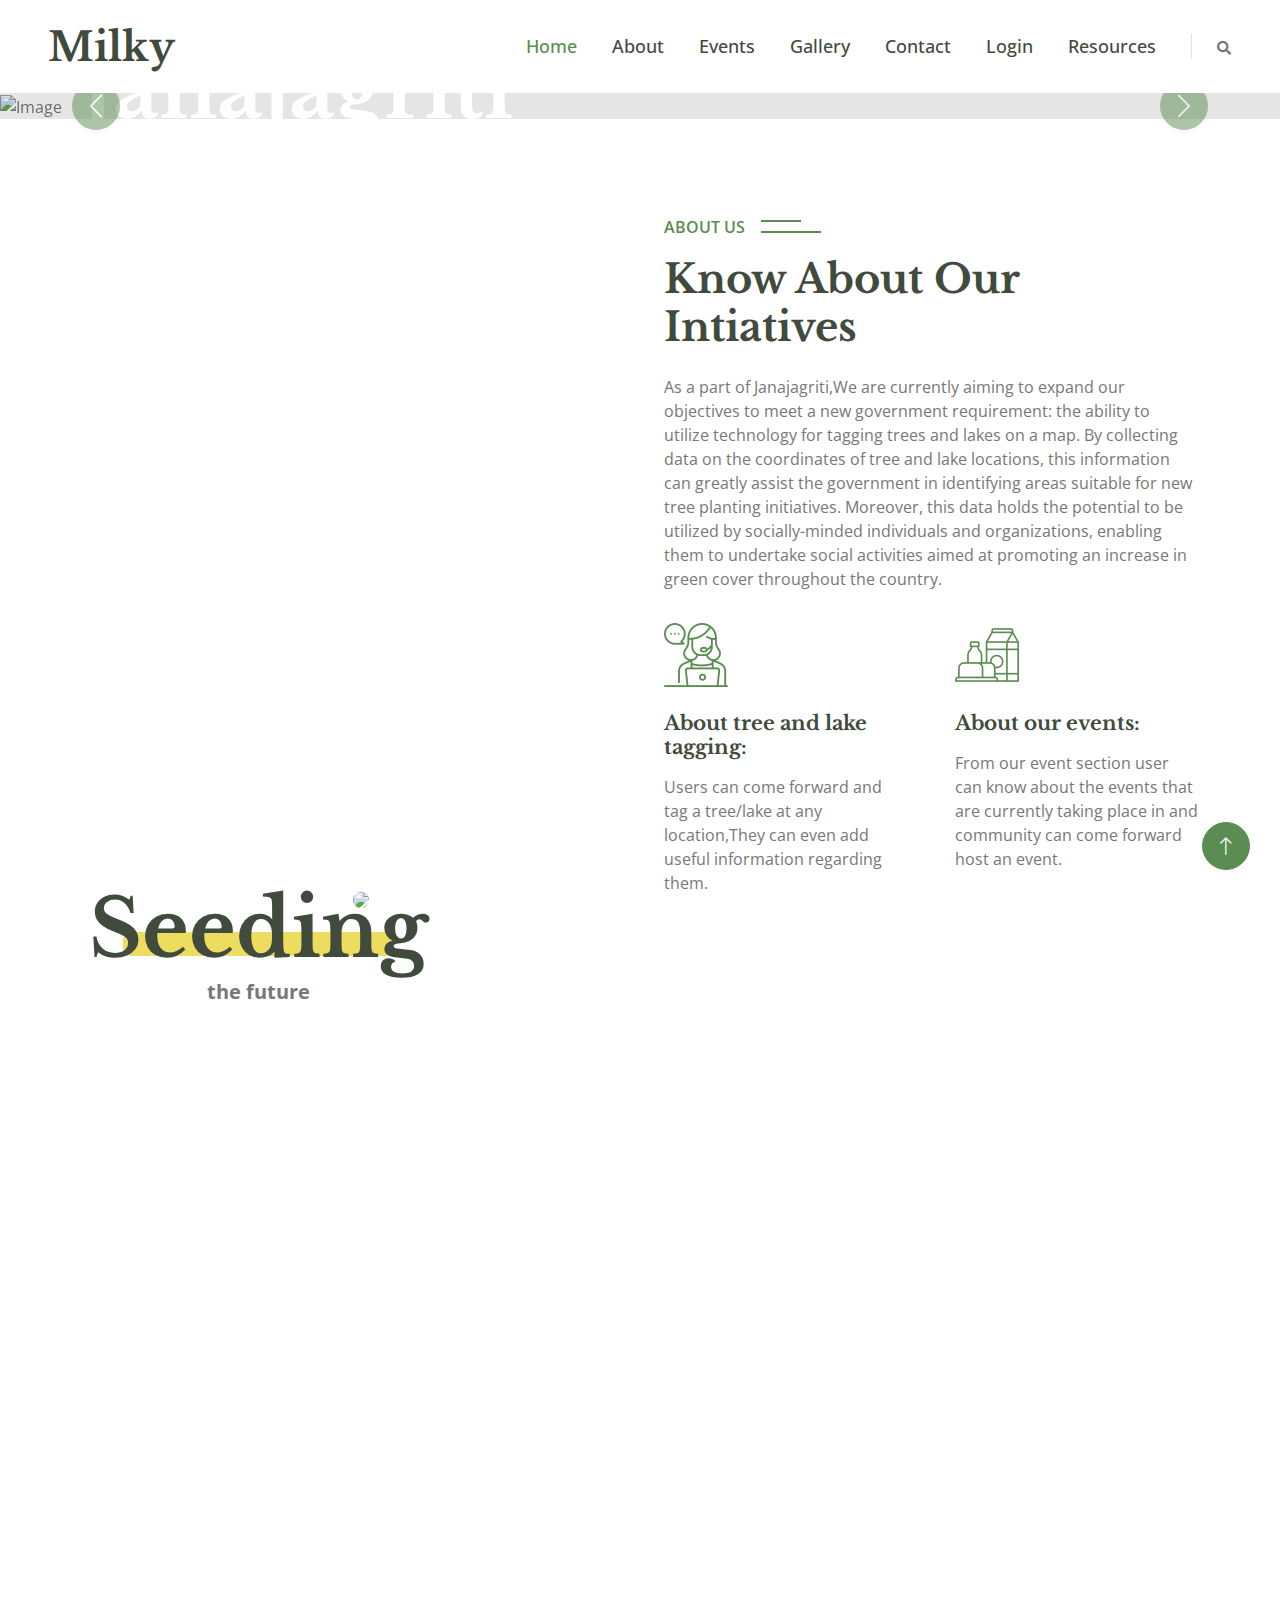
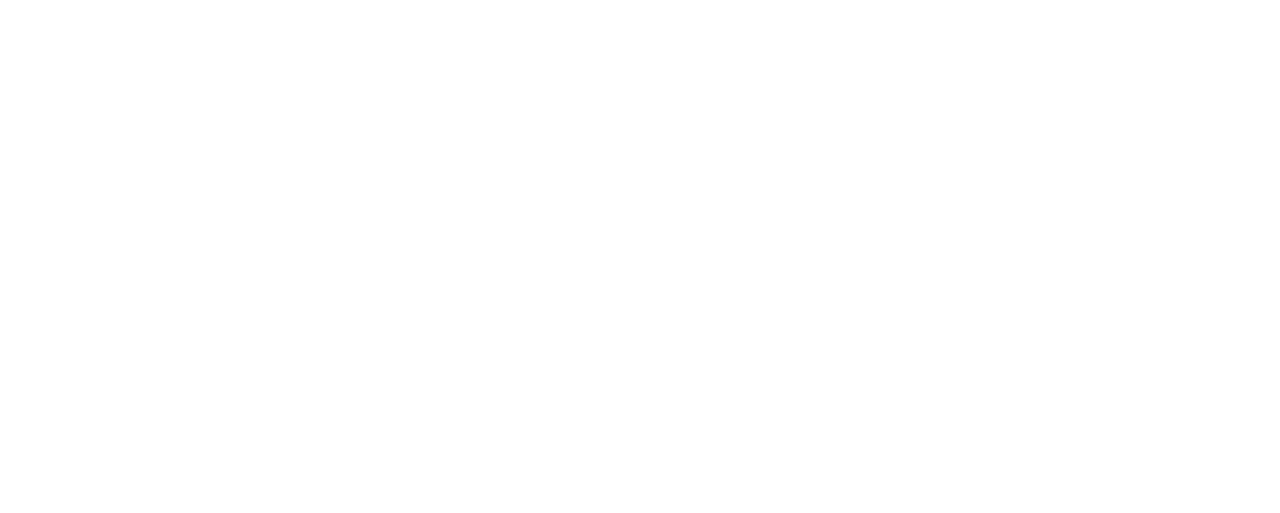
==== commit 47c92449: "nav bar and resources" ====
--- a/index.html
+++ b/index.html
@@ -55,6 +55,7 @@
                 <a href="#" class="nav-item nav-link">Gallery</a>
                 <a href="#" class="nav-item nav-link">Contact</a>
                 <a href="#" class="nav-item nav-link">Login</a>
+                <a href="#" class="nav-item nav-link">Resources</a>
             </div>
             <div class="border-start ps-4 d-none d-lg-block">
                 <button type="button" class="btn btn-sm p-0"><i class="fa fa-search"></i></button>
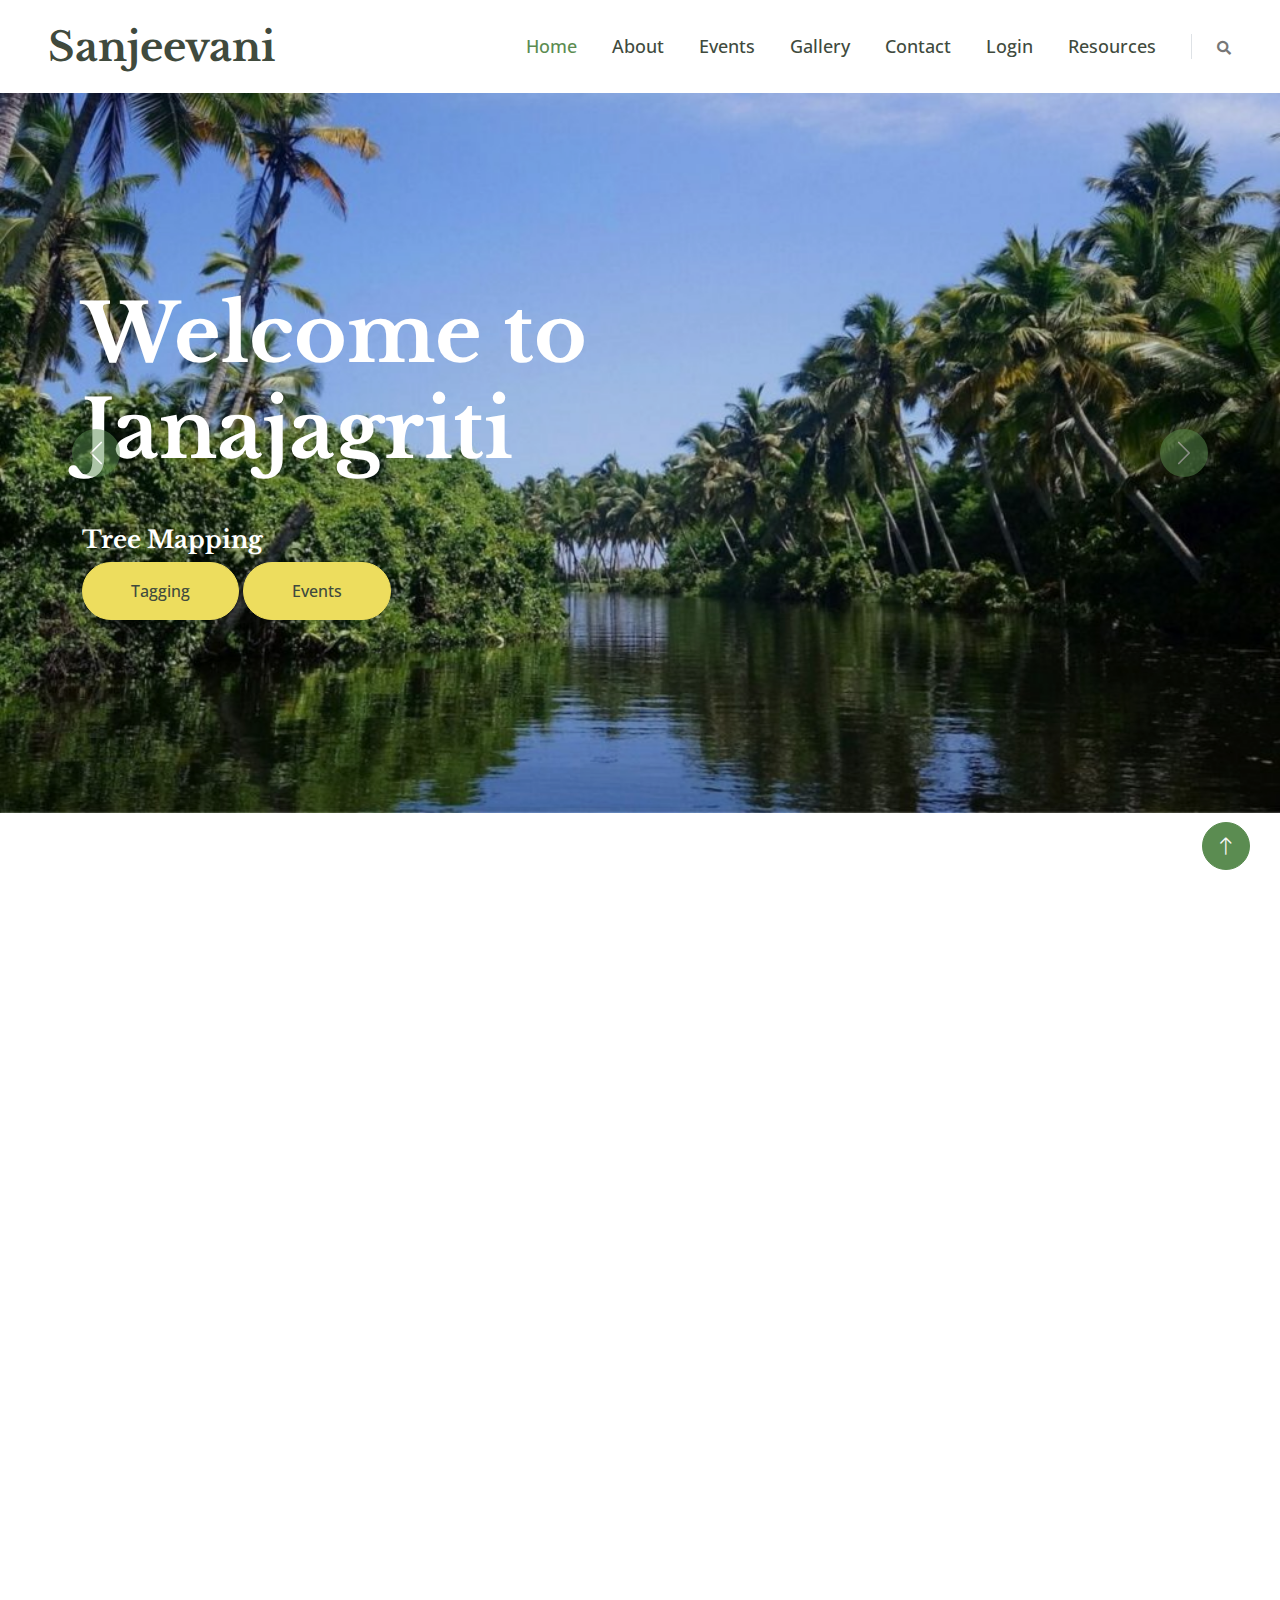
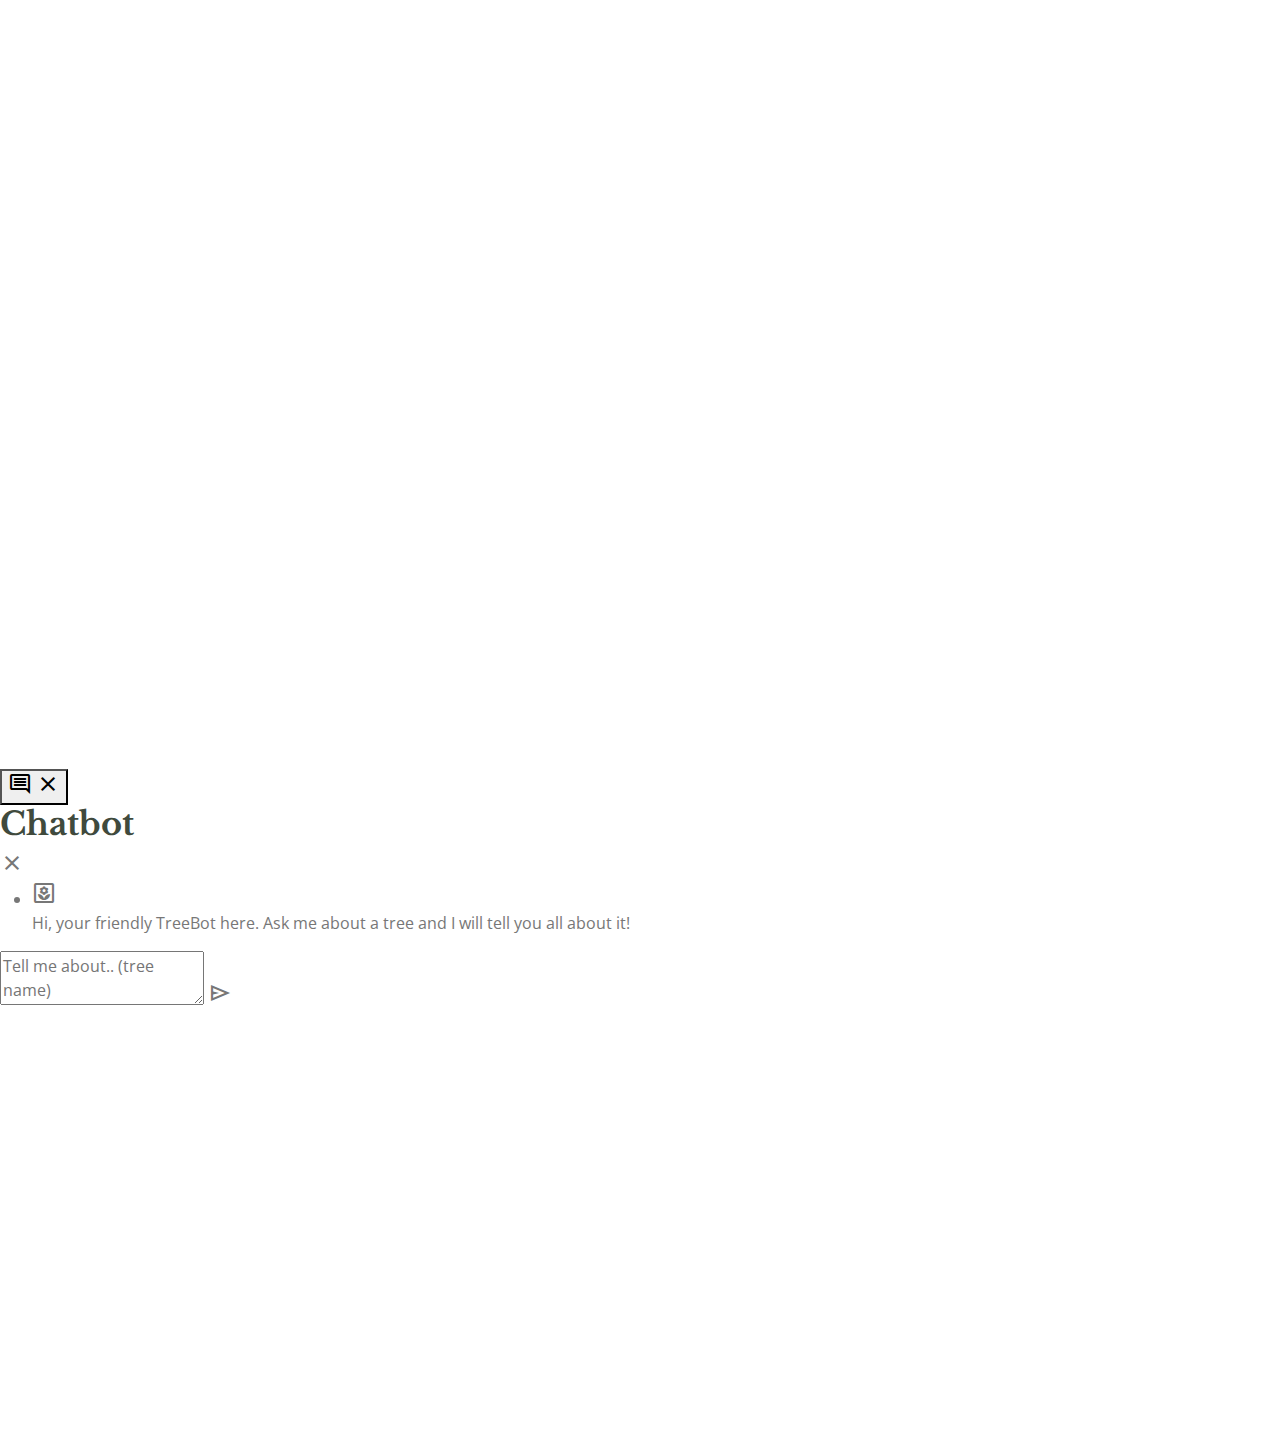
==== commit c9e14982: "gunjan 2" ====
--- a/index.html
+++ b/index.html
@@ -19,17 +19,25 @@
     <!-- Icon Font Stylesheet -->
     <link href="https://cdnjs.cloudflare.com/ajax/libs/font-awesome/5.10.0/css/all.min.css" rel="stylesheet">
     <link href="https://cdn.jsdelivr.net/npm/bootstrap-icons@1.4.1/font/bootstrap-icons.css" rel="stylesheet">
-
+    <link
+      rel="stylesheet"
+      href="https://fonts.googleapis.com/css2?family=Material+Symbols+Outlined:opsz,wght,FILL,GRAD@48,400,0,0"
+    />
+
+    
     <!-- Libraries Stylesheet -->
     <link href="lib/animate/animate.min.css" rel="stylesheet">
     <link href="lib/owlcarousel/assets/owl.carousel.min.css" rel="stylesheet">
     <link href="lib/lightbox/css/lightbox.min.css" rel="stylesheet">
+    
 
     <!-- Customized Bootstrap Stylesheet -->
     <link href="css/bootstrap.min.css" rel="stylesheet">
 
     <!-- Template Stylesheet -->
     <link href="css/style.css" rel="stylesheet">
+    <link href="css/chatbot.css" rel="stylesheet">
+
 </head>
 
 <body>
@@ -42,20 +50,20 @@
     <!-- Navbar Start -->
     <nav class="navbar navbar-expand-lg bg-white navbar-light sticky-top px-4 px-lg-5">
         <a href="index.html" class="navbar-brand d-flex align-items-center">
-            <h1 class="m-0">Milky</h1>
+            <h1 class="m-0">Sanjeevani</h1>
         </a>
         <button type="button" class="navbar-toggler me-0" data-bs-toggle="collapse" data-bs-target="#navbarCollapse">
             <span class="navbar-toggler-icon"></span>
         </button>
         <div class="collapse navbar-collapse" id="navbarCollapse">
             <div class="navbar-nav ms-auto p-4 p-lg-0">
-                <a href="#" class="nav-item nav-link active">Home</a>
-                <a href="#" class="nav-item nav-link">About</a>
-                <a href="#" class="nav-item nav-link">Events</a>
-                <a href="#" class="nav-item nav-link">Gallery</a>
-                <a href="#" class="nav-item nav-link">Contact</a>
-                <a href="#" class="nav-item nav-link">Login</a>
-                <a href="#" class="nav-item nav-link">Resources</a>
+                <a href="index.html" class="nav-item nav-link active">Home</a>
+                <a href="about.html" class="nav-item nav-link">About</a>
+                <a href="service.html" class="nav-item nav-link">Events</a>
+                <a href="gallery.html" class="nav-item nav-link">Gallery</a>
+                <a href="contact.html" class="nav-item nav-link">Contact</a>
+                <a href="login/login.html" class="nav-item nav-link">Login</a>
+                <a href="resources.html" class="nav-item nav-link">Resources</a>
             </div>
             <div class="border-start ps-4 d-none d-lg-block">
                 <button type="button" class="btn btn-sm p-0"><i class="fa fa-search"></i></button>
@@ -70,13 +78,13 @@
         <div id="header-carousel" class="carousel slide" data-bs-ride="carousel">
             <div class="carousel-inner">
                 <div class="carousel-item active">
-                    <img class="w-100" src="http://source.unsplash.com/1600x650/?indian,trees" alt="Image">
+                    <img class="w-100" src="img/home.jpg" alt="Image">
                     <div class="carousel-caption">
                         <div class="container">
                             <div class="row justify-content-start">
                                 <div class="col-lg-8 text-start">
                                     <h4 class="display-1 text-white mb-5 animated slideInRight">Welcome to Janajagriti</h4>
-                                    <h6 class="fs-4 text-white">Tree Mappping</h6>
+                                    <h6 class="fs-4 text-white">Tree Mapping</h6>
                                     <a href="" class="btn btn-secondary rounded-pill py-3 px-5 animated slideInRight">Tagging</a>
                                     <a href="" class="btn btn-secondary rounded-pill py-3 px-5 animated slideInRight"> Events </a>
                                 </div>
@@ -296,6 +304,34 @@
     <!-- Testimonial Start -->
     <!-- Testimonial End -->
 
+    <!-- Chatbot -->
+    <div class="Chatbot">
+        <button class="chatbot-toggler">
+            <span class="material-symbols-outlined">comment</span>
+            <span class="material-symbols-outlined">close</span>
+          </button>
+      
+          <div class="chatbot">
+            <header>
+              <h2>Chatbot</h2>
+              <span class="close-btn material-symbols-outlined">close</span>
+            </header>
+            <ul class="chatbox">
+              <li class="chat incoming">
+                <span class="material-symbols-outlined">Yard</span>
+                
+                  <p>Hi, your friendly TreeBot here. Ask me about a tree and I will tell you all about it!</p>
+                </p>
+              </li>
+            </ul>
+            <div class="chat-input">
+              <textarea placeholder='Tell me about.. (tree name)' required></textarea>
+              <span id="send-btn" class="material-symbols-outlined">send</span>
+            </div>
+          </div>
+
+    </div>
+
 
     <!-- Footer Start -->
     <div class="container-fluid bg-dark footer mt-5 py-5 wow fadeIn" data-wow-delay="0.1s">
@@ -343,7 +379,7 @@
     <script src="lib/counterup/counterup.min.js"></script>
     <script src="lib/parallax/parallax.min.js"></script>
     <script src="lib/lightbox/js/lightbox.min.js"></script>
-
+    <script src="js/chatbot.js" defer></script>
     <!-- Template Javascript -->
     <script src="js/main.js"></script>
 </body>
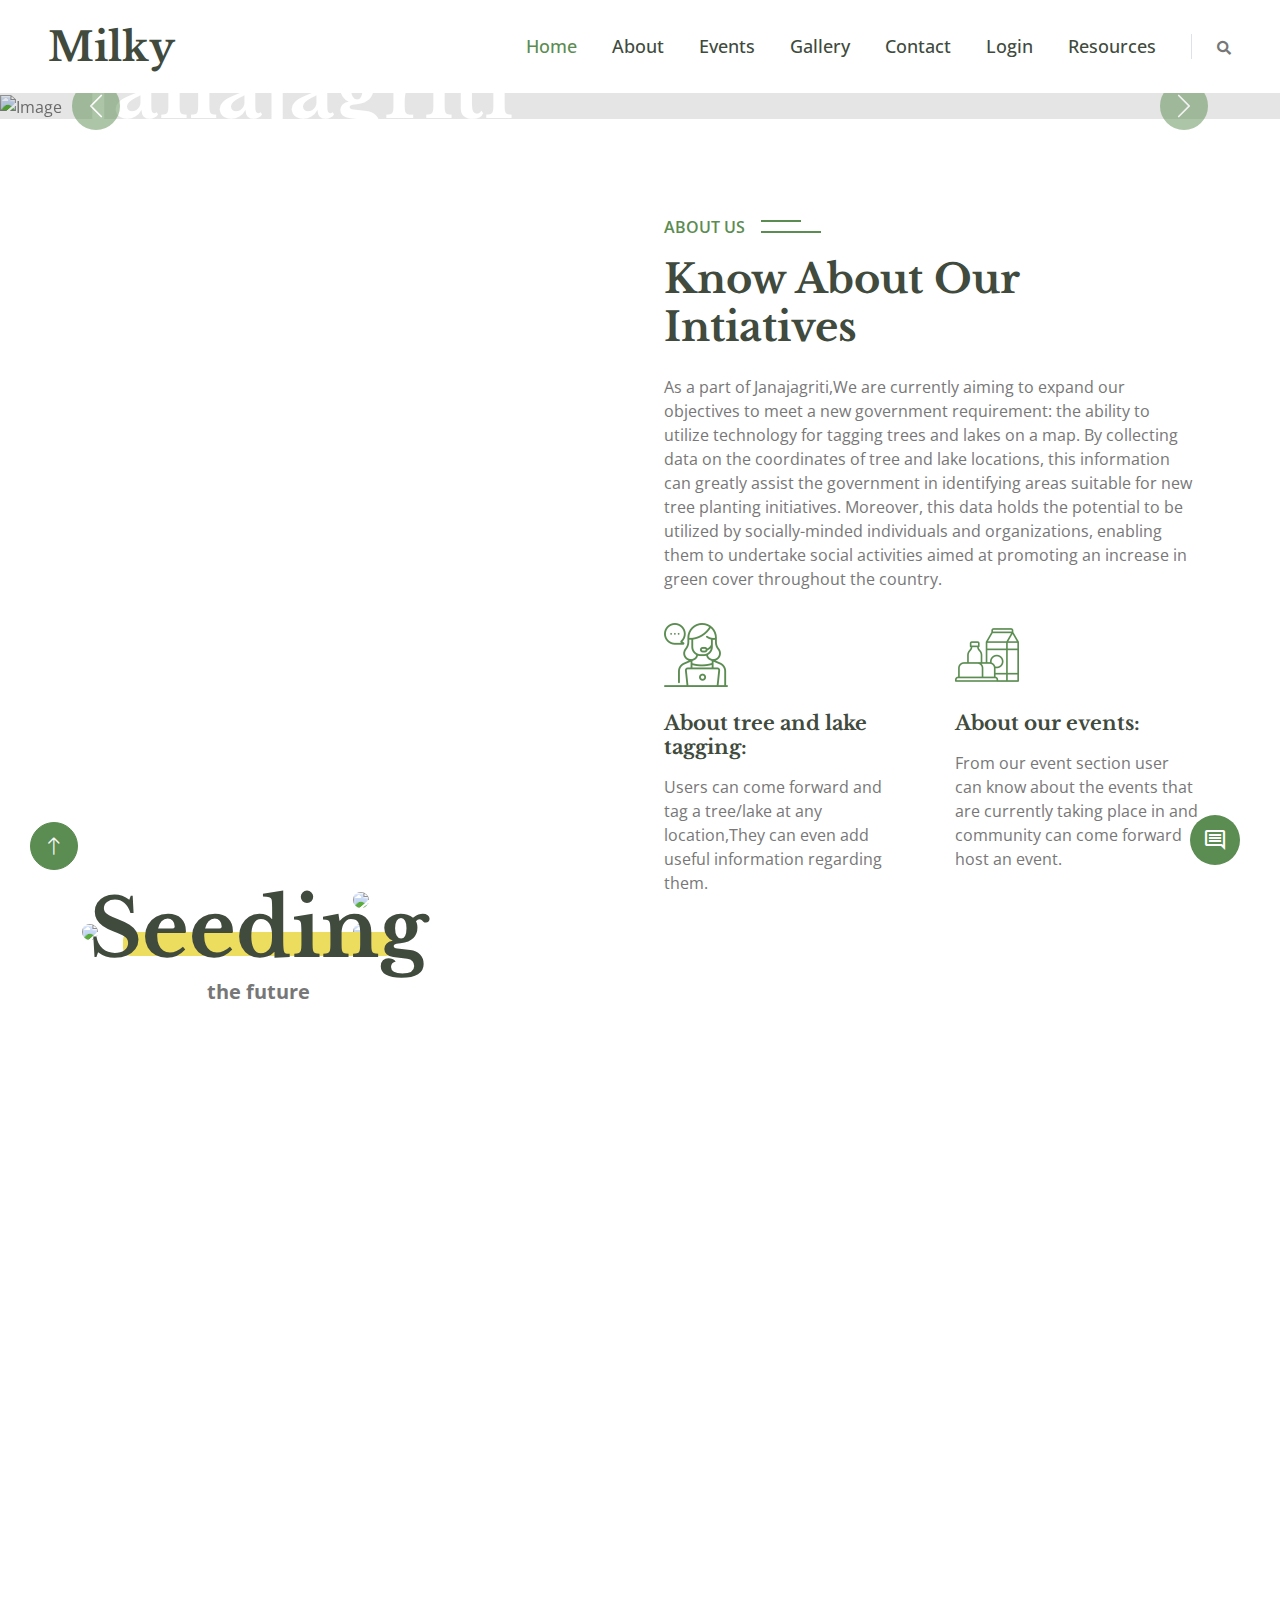
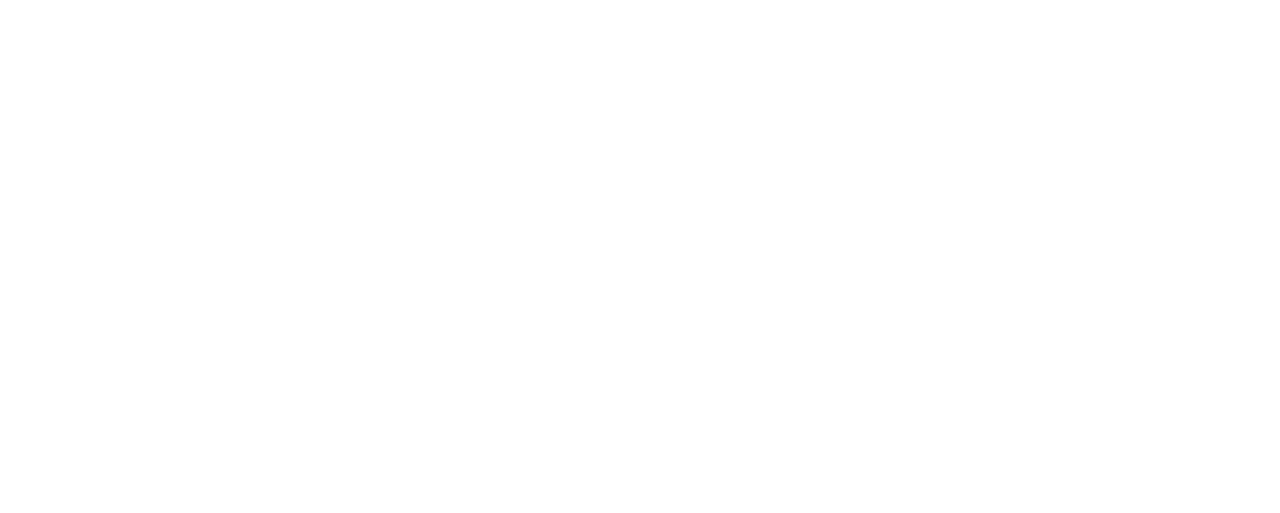
==== commit 30499895: "Merge branch 'main' of https://github.com/VyjayantiN/Front_end_repo" ====
--- a/index.html
+++ b/index.html
@@ -14,30 +14,27 @@
     <!-- Google Web Fonts -->
     <link rel="preconnect" href="https://fonts.googleapis.com">
     <link rel="preconnect" href="https://fonts.gstatic.com" crossorigin>
-    <link href="https://fonts.googleapis.com/css2?family=Libre+Baskerville:wght@700&family=Open+Sans:wght@400;500;600&display=swap" rel="stylesheet">   
+    
+    <link
+      rel="stylesheet"
+      href="https://fonts.googleapis.com/css2?family=Material+Symbols+Outlined:opsz,wght,FILL,GRAD@48,400,0,0"
+    /><link href="https://fonts.googleapis.com/css2?family=Libre+Baskerville:wght@700&family=Open+Sans:wght@400;500;600&display=swap" rel="stylesheet">   
 
     <!-- Icon Font Stylesheet -->
     <link href="https://cdnjs.cloudflare.com/ajax/libs/font-awesome/5.10.0/css/all.min.css" rel="stylesheet">
     <link href="https://cdn.jsdelivr.net/npm/bootstrap-icons@1.4.1/font/bootstrap-icons.css" rel="stylesheet">
-    <link
-      rel="stylesheet"
-      href="https://fonts.googleapis.com/css2?family=Material+Symbols+Outlined:opsz,wght,FILL,GRAD@48,400,0,0"
-    />
-
-    
+
     <!-- Libraries Stylesheet -->
     <link href="lib/animate/animate.min.css" rel="stylesheet">
     <link href="lib/owlcarousel/assets/owl.carousel.min.css" rel="stylesheet">
     <link href="lib/lightbox/css/lightbox.min.css" rel="stylesheet">
-    
 
     <!-- Customized Bootstrap Stylesheet -->
     <link href="css/bootstrap.min.css" rel="stylesheet">
+    <link rel="stylesheet" href="css/chatbot.css" />
 
     <!-- Template Stylesheet -->
     <link href="css/style.css" rel="stylesheet">
-    <link href="css/chatbot.css" rel="stylesheet">
-
 </head>
 
 <body>
@@ -50,20 +47,20 @@
     <!-- Navbar Start -->
     <nav class="navbar navbar-expand-lg bg-white navbar-light sticky-top px-4 px-lg-5">
         <a href="index.html" class="navbar-brand d-flex align-items-center">
-            <h1 class="m-0">Sanjeevani</h1>
+            <h1 class="m-0">Milky</h1>
         </a>
         <button type="button" class="navbar-toggler me-0" data-bs-toggle="collapse" data-bs-target="#navbarCollapse">
             <span class="navbar-toggler-icon"></span>
         </button>
         <div class="collapse navbar-collapse" id="navbarCollapse">
             <div class="navbar-nav ms-auto p-4 p-lg-0">
-                <a href="index.html" class="nav-item nav-link active">Home</a>
-                <a href="about.html" class="nav-item nav-link">About</a>
-                <a href="service.html" class="nav-item nav-link">Events</a>
-                <a href="gallery.html" class="nav-item nav-link">Gallery</a>
-                <a href="contact.html" class="nav-item nav-link">Contact</a>
-                <a href="login/login.html" class="nav-item nav-link">Login</a>
-                <a href="resources.html" class="nav-item nav-link">Resources</a>
+                <a href="#" class="nav-item nav-link active">Home</a>
+                <a href="#" class="nav-item nav-link">About</a>
+                <a href="#" class="nav-item nav-link">Events</a>
+                <a href="#" class="nav-item nav-link">Gallery</a>
+                <a href="#" class="nav-item nav-link">Contact</a>
+                <a href="#" class="nav-item nav-link">Login</a>
+                <a href="#" class="nav-item nav-link">Resources</a>
             </div>
             <div class="border-start ps-4 d-none d-lg-block">
                 <button type="button" class="btn btn-sm p-0"><i class="fa fa-search"></i></button>
@@ -78,13 +75,13 @@
         <div id="header-carousel" class="carousel slide" data-bs-ride="carousel">
             <div class="carousel-inner">
                 <div class="carousel-item active">
-                    <img class="w-100" src="img/home.jpg" alt="Image">
+                    <img class="w-100" src="http://source.unsplash.com/1600x650/?indian,trees" alt="Image">
                     <div class="carousel-caption">
                         <div class="container">
                             <div class="row justify-content-start">
                                 <div class="col-lg-8 text-start">
                                     <h4 class="display-1 text-white mb-5 animated slideInRight">Welcome to Janajagriti</h4>
-                                    <h6 class="fs-4 text-white">Tree Mapping</h6>
+                                    <h6 class="fs-4 text-white">Tree Mappping</h6>
                                     <a href="" class="btn btn-secondary rounded-pill py-3 px-5 animated slideInRight">Tagging</a>
                                     <a href="" class="btn btn-secondary rounded-pill py-3 px-5 animated slideInRight"> Events </a>
                                 </div>
@@ -303,9 +300,7 @@
 
     <!-- Testimonial Start -->
     <!-- Testimonial End -->
-
-    <!-- Chatbot -->
-    <div class="Chatbot">
+    <div class="chat-bot">
         <button class="chatbot-toggler">
             <span class="material-symbols-outlined">comment</span>
             <span class="material-symbols-outlined">close</span>
@@ -379,9 +374,10 @@
     <script src="lib/counterup/counterup.min.js"></script>
     <script src="lib/parallax/parallax.min.js"></script>
     <script src="lib/lightbox/js/lightbox.min.js"></script>
-    <script src="js/chatbot.js" defer></script>
+
     <!-- Template Javascript -->
     <script src="js/main.js"></script>
+    <script src="js/chatbot.js"></script>
 </body>
 
 </html>
--- a/css/chatbot.css
+++ b/css/chatbot.css
@@ -0,0 +1,194 @@
+.chat-bot{
+    margin: 0;
+    padding: 0;
+    box-sizing: border-box;
+    font-family: sans-serif;
+}
+
+
+.chatbot-toggler {
+    position: fixed;
+    right: 40px;
+    bottom: 35px;
+    height: 50px;
+    width: 50px;
+    color: #fff;
+    border: none;
+    display: flex;
+    align-items: center;
+    justify-content: center;
+    outline: none;
+    cursor: pointer;
+    background: #5B8C51;
+    border-radius: 50%;
+    transition: all 0.2s ease;
+}
+ 
+.show-chatbot .chatbot-toggler{
+    transform: rotate(90deg);
+}
+
+
+.chatbot-toggler span {
+    position: absolute;
+}
+
+.chatbot-toggler span:last-child {
+    opacity: 0;
+}
+
+.show-chatbot .chatbot-toggler span:first-child,
+.chatbot-toggler span:last-child {
+    opacity: 0;
+}
+
+.show-chatbot .chatbot-toggler span:last-child{
+    opacity: 1;
+}
+
+.chatbot {
+    position: fixed;
+    right: 40px;
+    bottom: 100px;
+    width: 420px;
+    transform: scale(0.5);
+    opacity: 0;
+    pointer-events: none;
+    overflow: hidden;
+    background: #fff;
+    border-radius: 15px;
+    transform-origin: bottom right;
+    box-shadow: 5px 10px #888888;
+    transition: all 0.1s ease;
+}
+
+.show-chatbot .chatbot {
+    transform: scale(1);
+    opacity: 1;
+    pointer-events: auto;
+}
+
+.chatbot header {
+    background: #5B8C51;
+    padding: 16px 0;
+    text-align: center;
+    position: relative;
+}
+
+
+.chatbot header h2 {
+    color: #fff;
+    font-size: 1.4rem;
+}
+
+.chatbot header span {
+    position: absolute;
+    right: 20px;
+    top: 50%;
+    color: #fff;
+    cursor: pointer;
+    display: none;
+    transform: translateY(-50%);
+}
+
+.chatbot .chatbox {
+    height: 410px;
+    overflow-y: auto ;
+    padding: 30px 20px 70px;
+}
+.chatbox .chat{
+    display: flex;
+}
+
+.chatbox .incoming span {
+    height: 32px;
+    width: 32px;;
+    color: #fff;
+    align-self: flex-end;
+    background: #5B8C51;
+    text-align: center;
+    line-height: 32px;
+    border-radius: 4px;
+    margin: 0 10px 7px 0;
+}
+
+.chatbox .outgoing {
+    margin: 20px 0;
+    justify-content: flex-end;
+}
+
+.chatbox .chat p{
+    color: #fff;
+    max-width: 75%;
+    white-space: pre-wrap;
+    font-size: 0.95rem;
+    padding: 12px;
+    border-radius: 10px 10px 0 10px;;
+    background: #5B8C51;
+}
+
+.chatbox .incoming p {
+    color: #000;
+    background-color: #f2f2f2;
+    border-radius: 10px  10px  10px 0;
+    text-align: left;
+}
+
+.chatbot .chat-input {
+    position: absolute;
+    bottom: 0;
+    width:100%;
+    display: flex;
+    gap: 5px;
+    background: #fff;
+    padding: 5px 20px;
+    border-top: 1px solid #ccc;
+}
+
+.chat-input textarea{
+    height: 55px;
+    width: 100%;
+    border: none;
+    outline: none;
+    max-height: 180px;
+    font-size: 0.95rem;
+    resize: none;
+    padding: 16px 15px 16px 0;
+}
+
+.chat-input span{
+    align-self: flex-end;
+    height: 55px;
+    line-height: 55px;
+    color: #5B8C51;
+    font-size: 1.5rem;
+    cursor: pointer;
+    visibility: hidden;
+}
+
+.chat-input textarea:valid ~ span {
+    visibility: visible;
+}
+
+@media(max-width: 490px){
+    .chatbot{
+        right: 0;
+        bottom: 0;
+        width: 100%;
+        height: 100%;
+        border-radius: 0;
+    }
+
+    .chatbot .chatbox {
+        height: 90%;
+
+    }
+    .chatbot header span {
+        display: block;
+    }
+}
+
+.chatbox .chat p.error{
+    color: #721c24;
+    background: #f8d7da;
+}--- a/css/style.css
+++ b/css/style.css
@@ -9,7 +9,7 @@
 .back-to-top {
     position: fixed;
     display: none;
-    right: 30px;
+    left: 30px;
     bottom: 30px;
     z-index: 99;
 }
@@ -185,7 +185,7 @@
 }
 
 .page-header {
-    background: url(../img/banner.jpg) center center no-repeat;
+    background: url(../about\(img-2\).jpg) center center no-repeat;
     background-size: cover;
 }
 
